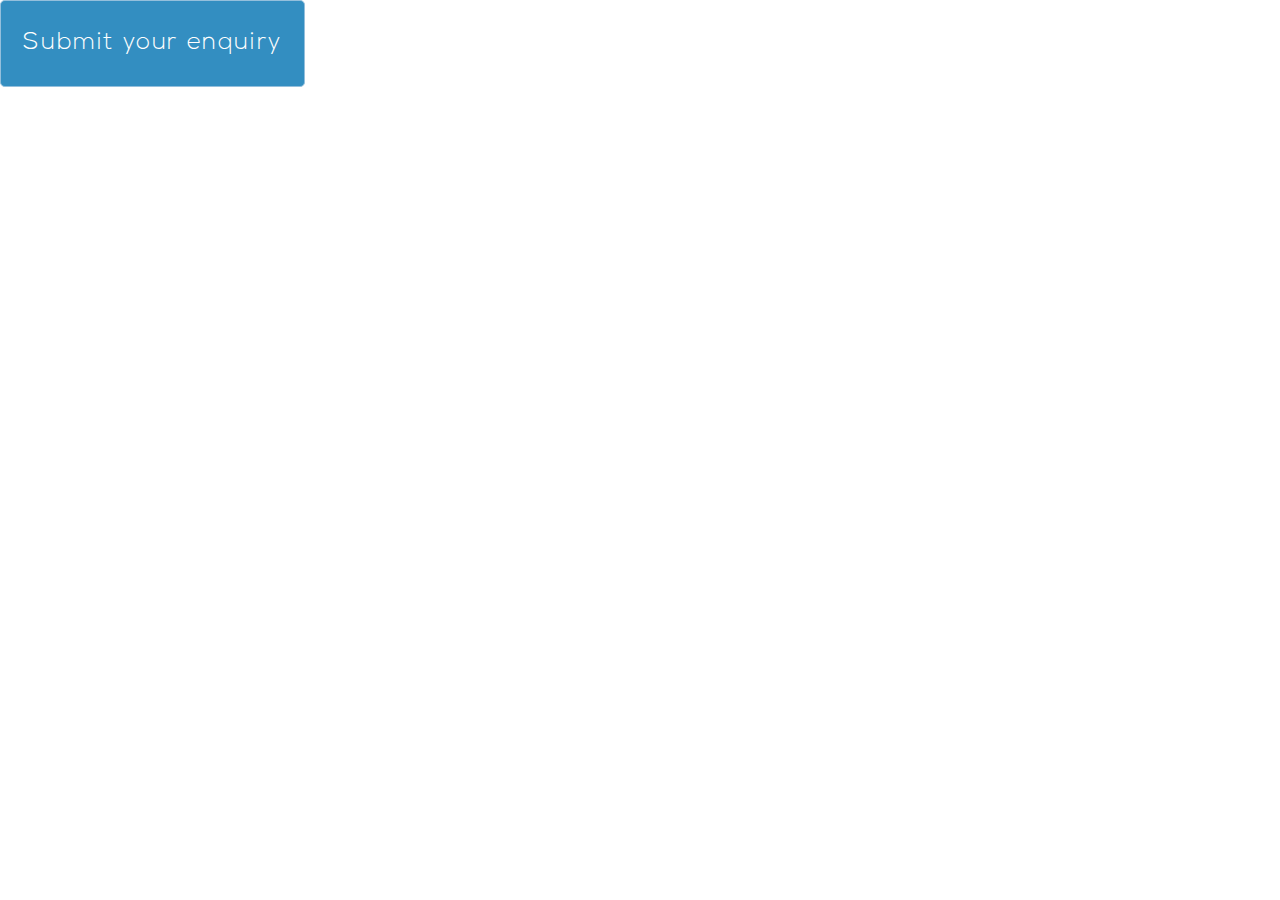
==== src/index.html @ 20ba60d9 "theme done" ====
<!DOCTYPE html>
<html>

<head>
  <title>
    tvastra
  </title>
  <link rel="stylesheet" type="text/css" href="reset.css">
  <link rel="stylesheet" type="text/css" href="theme.css">
  <link rel="stylesheet" type="text/css" href="button.css">
  <link rel="stylesheet" type="text/css" href="css/all.css">
  <link href="stylesheet.css" type="text/css" rel="stylesheet">
  <meta name="viewport" content="width=device-width, initial-scale=1">
</head>
<body>
  <button type="button" class="secondarybutton">Submit your enquiry</button>
</body>

</html>
---- src/theme.css ----
@font-face {
 font-family: "Nexa-Light";
    src:url(Nexa-Light.otf);
}
@font-face {
    font-family: "Nexa-Bold";
    src:url(Nexa-Bold.otf)
}
*{
   box-sizing:border-box;
}
:root {
    --light-blue:rgb(147,190,222);/*need help+find affordable healthcare backgroun color*/
    --dark-blue:rgb(34,40,68);/*background doctors + footer*/
    --mid-blue:rgb(122,176,212);/*need help button*/
    --mida-blue:rgb(1,115,178);
    --light-grey:#cccccc;/*footer need help nav*/
    --dark-grey:#636668;/*footer last*/
    --lightest-grey:rgb(243,243,243);/*exclusive services border*/
    --white:#FFFFFF;
    --light-black:#525659;
    --off-white:rgb(244,244,248);
    --grey:rgb(161,159,159);
}
section {
    padding:1.5rem 1rem 1.5rem 1rem;
}
h1,h2,h3,h4,h5,h6 {
    font-family: "Nexa-Bold";
    text-align: center;
    color:var(--dark-blue);
    margin-bottom: 1rem;
}
h1 {
    font-size:1.8rem;
    line-height: 1.9rem;
}
p {
    font-family:"Nexa-Light";
    text-align: center;
    color:var(--dark-blue);
    font-size: 1.1rem;
    line-height: 1.4rem;
    opacity: 0.8;
    margin-bottom: 1.3rem;
}
h2 {
    font-size: 1.6rem;
    line-height: 1.8rem;
}
h3 {
    font-size:1.6em;
    line-height:1.7rem;
}
h4 {
    font-size:1.5rem;
    line-height:1.7rem;
}
h5 {
    font-size:1.4rem;
    line-height: 1.2rem;
}
h6 {
    font-size:1.38rem;
    line-height: 1.3rem;
}
img {
    width:100%;
    height:100%;
    object-fit: cover;
}
nav {
 width:100%;
 display:flex;
 font-family: "Nexa-Light";
}
ul{
    
    margin-bottom: 1.5rem;
}
ul li{
font-size:1rem;
font-family: "Nexa-Bold"; 
letter-spacing: 0rem;
text-align: center;
}
input[type="text"]{
    
   width:100%;
   font-family: "Nexa-light";
   color:var(--light-grey);
   display:flex;
   font-size:0.9rem;
   padding:0.6rem 0rem 0.5rem 1.2rem;
   border:0.4px solid white;
}


select {
    border:0.04rem solid var(--light-grey);
    font-family:"Nexa-Light";
    width:100%;
    padding:0.6rem 0 0.6rem 0.7rem;
    color:var(--dark-grey);
    font-size: 1rem;
    opacity:0.8;
    margin-bottom: 0.7rem;
    display:flex;
}
option {
    font-size:1rem;
    color:var(--dark-grey);
    opacity:0.8;
    font-family: "Nexa-Light";
}
input[type="radio"] {
    margin-right:0.5rem;
    border:0.06rem solid var(--dark-grey);
    height:1.7rem;
}
label {
    font-family: "Nexa-Light";
    font-size:0.9rem;
    line-height:2rem;
}
textarea {
    margin-bottom: 0.7rem;
   width:100%;
   font-family: "Nexa-light";
   color:var(--light-grey);
   display:flex;
   font-size:1rem;
   padding:0.7rem 0rem 0.7rem 1.2rem;
}

/*tablet view*/
@media only screen and (min-width:721px) and (max-width:1024px) {
    section {
        padding:2.5rem 2rem 2.5rem 2rem;  
    }
    h1,h2,h3,h4,h5,h6 {
        margin-bottom: 1.2rem;
    }
    h1 {
        font-size:1.9rem;
        line-height: 1.8rem;
        
    }
    p {
        font-size: 1.4rem;
        line-height: 1.55rem;
        letter-spacing: 0.1rem;
    }
    h2 {
        font-size: 1.8rem;
        line-height: 1.81rem;
    }
    h3 {
        font-size:1.7rem;
        line-height:1.8rem;
    }
    h4 {
        font-size:1.6rem;
        line-height:1.72rem;
    }
    h5 {
        font-size:1.5rem;
        line-height: 1.73rem;
    }
    h6 {
        font-size:1.45rem;
        line-height: 1.62rem;
    }
    
    ul li{
    font-size:1.3rem;
    align-items: center;
    }
    input[type="text"]{
        
       margin-bottom: 0.8rem;
       font-size:1.2rem;
       padding:0.9rem 0rem 0.2rem 1rem }
    
    select {
        padding:0.5rem 0 0.7rem 0.8rem;
        font-size: 1.02rem;
    }
    option {
        font-size:1.02rem;
    }
    input[type="radio"] {
        margin-right:0.7rem;
    }
    label {
        font-size:1.1rem;
        line-height:2.2rem;
    }
    textarea {
   margin-bottom: 0.8rem;
   font-size:1.02rem;
   padding:0.7rem 0rem 0.7rem 1.2rem;
    }
}   
/*dekstop view*/
@media only screen and (min-width:1025px) {
    section {
        padding:5rem 3rem 5rem  3rem;
    }
    h1,h2,h3,h4,h5,h6 {
        margin-bottom: 1.2rem;
    }
    h1 {
        font-size:2.1rem;
        line-height: 2.1rem;
    }
    p {
        font-size: 1.5rem;
        line-height: 1.6rem;
    }
    h2 {
        line-height: 1.85rem;
    }
    h3 {
        line-height:1.85rem;
    }
    h4{
        line-height:1.75rem;
    }
    h5 {
        line-height: 1.7rem;
    }
    h6 {
        line-height: 1.6rem;
    }
    ul {
        margin-bottom: 1.7rem;
    }
    ul li{
    font-size:1.33rem;
    }
    input[type="text"]{
       margin-top: 1rem;
       font-size:1rem;
       padding:0.8rem 0rem 0.8rem 1.3rem;
    }
    select {
        padding:0.7rem 0 0.7rem 1rem;
        font-size: 1.03rem;
    }
    option {
        font-size:1.03rem;
    }
    input[type="radio"] {
        margin-right:0.9rem;
    }
    label {
        font-size:1.2rem;
        line-height:2.3rem;
    }
    textarea {
   margin-bottom: 0.9rem;
   font-size:1.03rem;
   padding:0.9rem 0rem 0.9rem 1.4rem;
    }
}
---- src/button.css ----
.primarybutton,.secondarybutton,.tertiarybutton {
    font-family: "Nexa-Light";
    border-radius: 0.3rem;
    font-size:0.8rem ;
}
.secondarybutton,.tertiarybutton {
    opacity: 0.8;
}
.primarybutton {
    padding:0.5rem 1.8rem 0.5rem 1.8rem;
    color:white;
    background: var(--dark-blue);
    border:0.01rem solid var(--dark-blue);
}
.secondarybutton {
    background: var(--mida-blue);
    font-size: 0.8rem;
    padding:1rem 1.2rem 1rem 1.2rem;
    border:0.01rem solid var(--mid-blue);
    color:white;
}

.tertiarybutton {
    border:0.01rem solid var(--dark-blue);
    background-color:white;
    padding:0.7rem 1.1rem 0.7rem 1.1rem;
    color:var(--dark-blue);
    font-family: "Nexa-Bold";
    }
    
@media only screen and (min-width:721px) and (max-width:1024px) {
.primarybutton {
    padding:0.8rem 2.4rem 0.8rem 2.4rem;
    font-size:1rem;
    letter-spacing: 0rem;
    
    }
.secondarybutton {
    
    font-size: 1.44rem;
    padding: 1.9rem 1.3rem 1.9rem 1.3rem;   

}
.tertiarybutton {
   
    padding:0.8rem 1.2rem 0.8rem 1.2rem;
    }
    
}
@media only screen and (min-width:1025px) {
    .primarybutton {
        padding: 3rem 1rem 3rem 1rem;
        font-size: 0.9rem;
        
    }
    .secondarybutton {
        
        font-size: 1.5rem;
        padding: 1.9rem 1.4rem 1.9rem 1.4rem;   
        letter-spacing: 0.1rem;
    }
    .tertiarybutton {
        padding:0.8rem 1.2rem 0.8rem 1.2rem;
        }
    
}
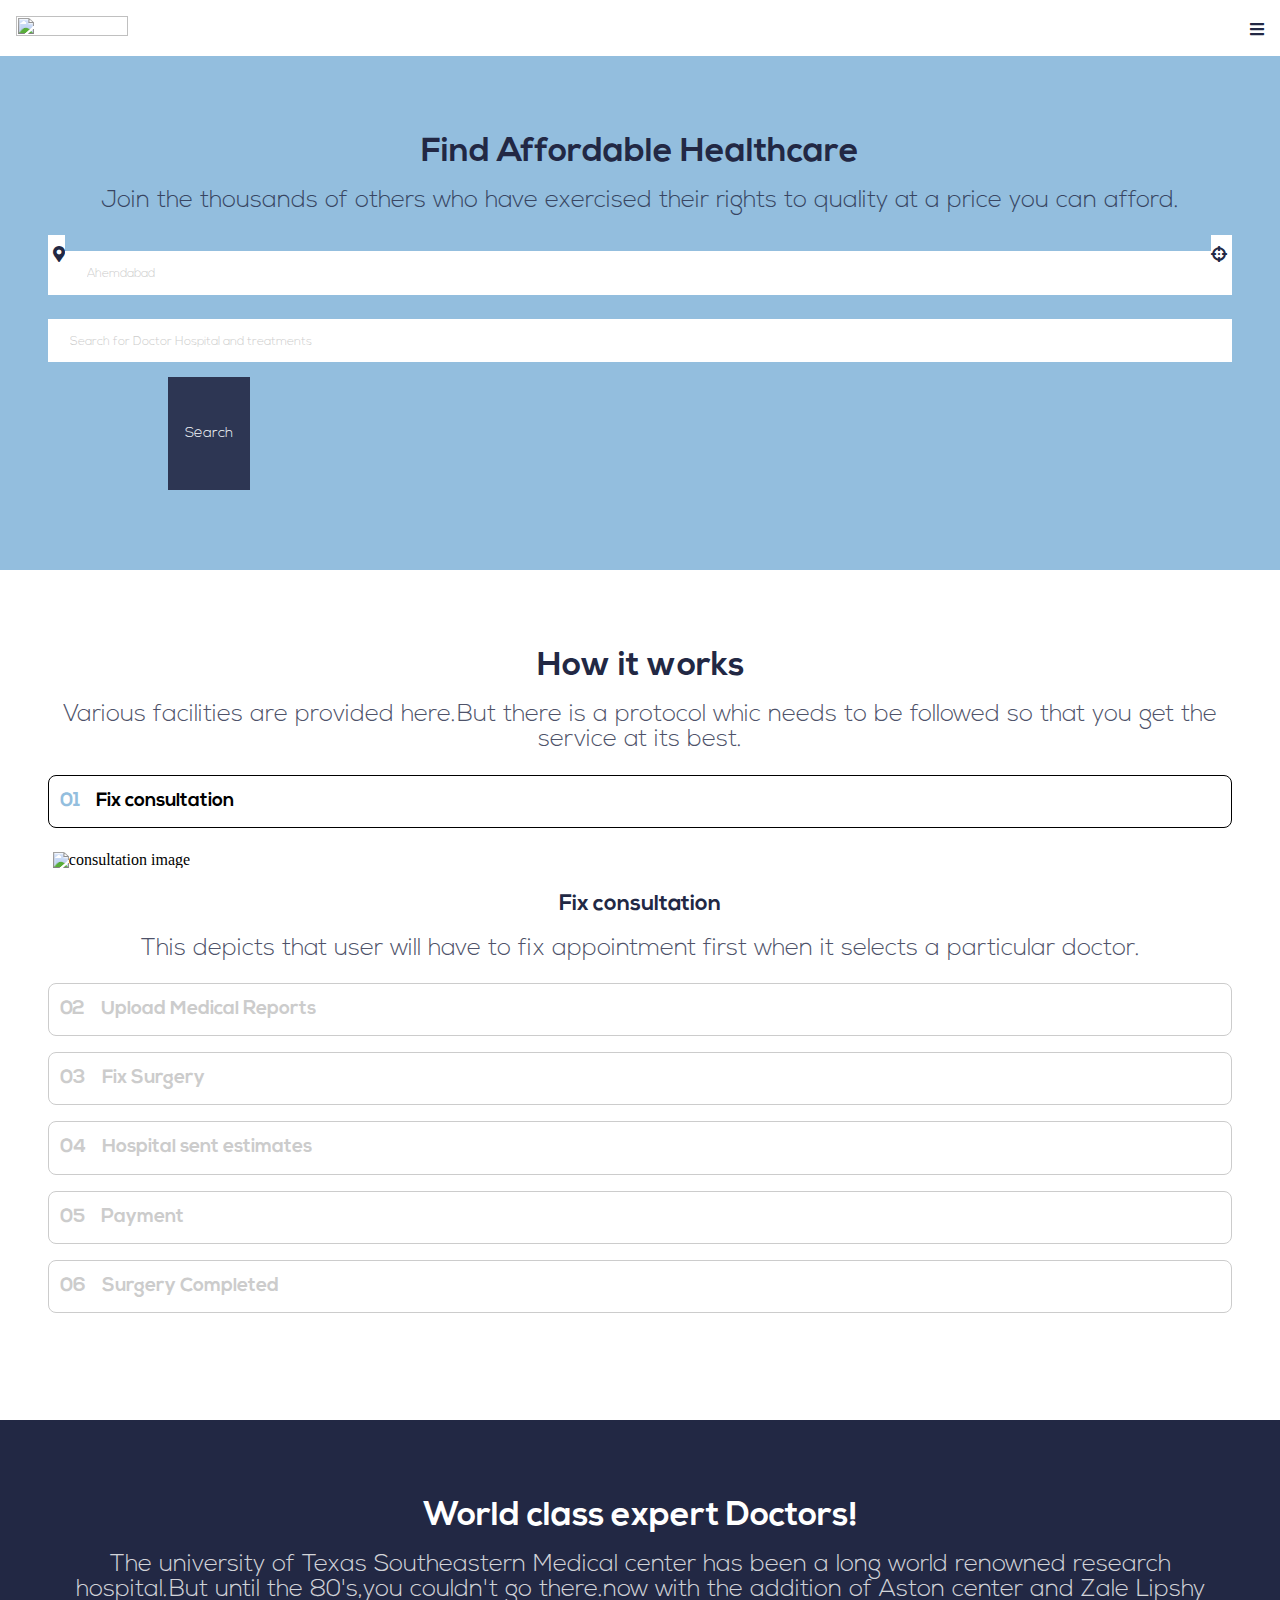
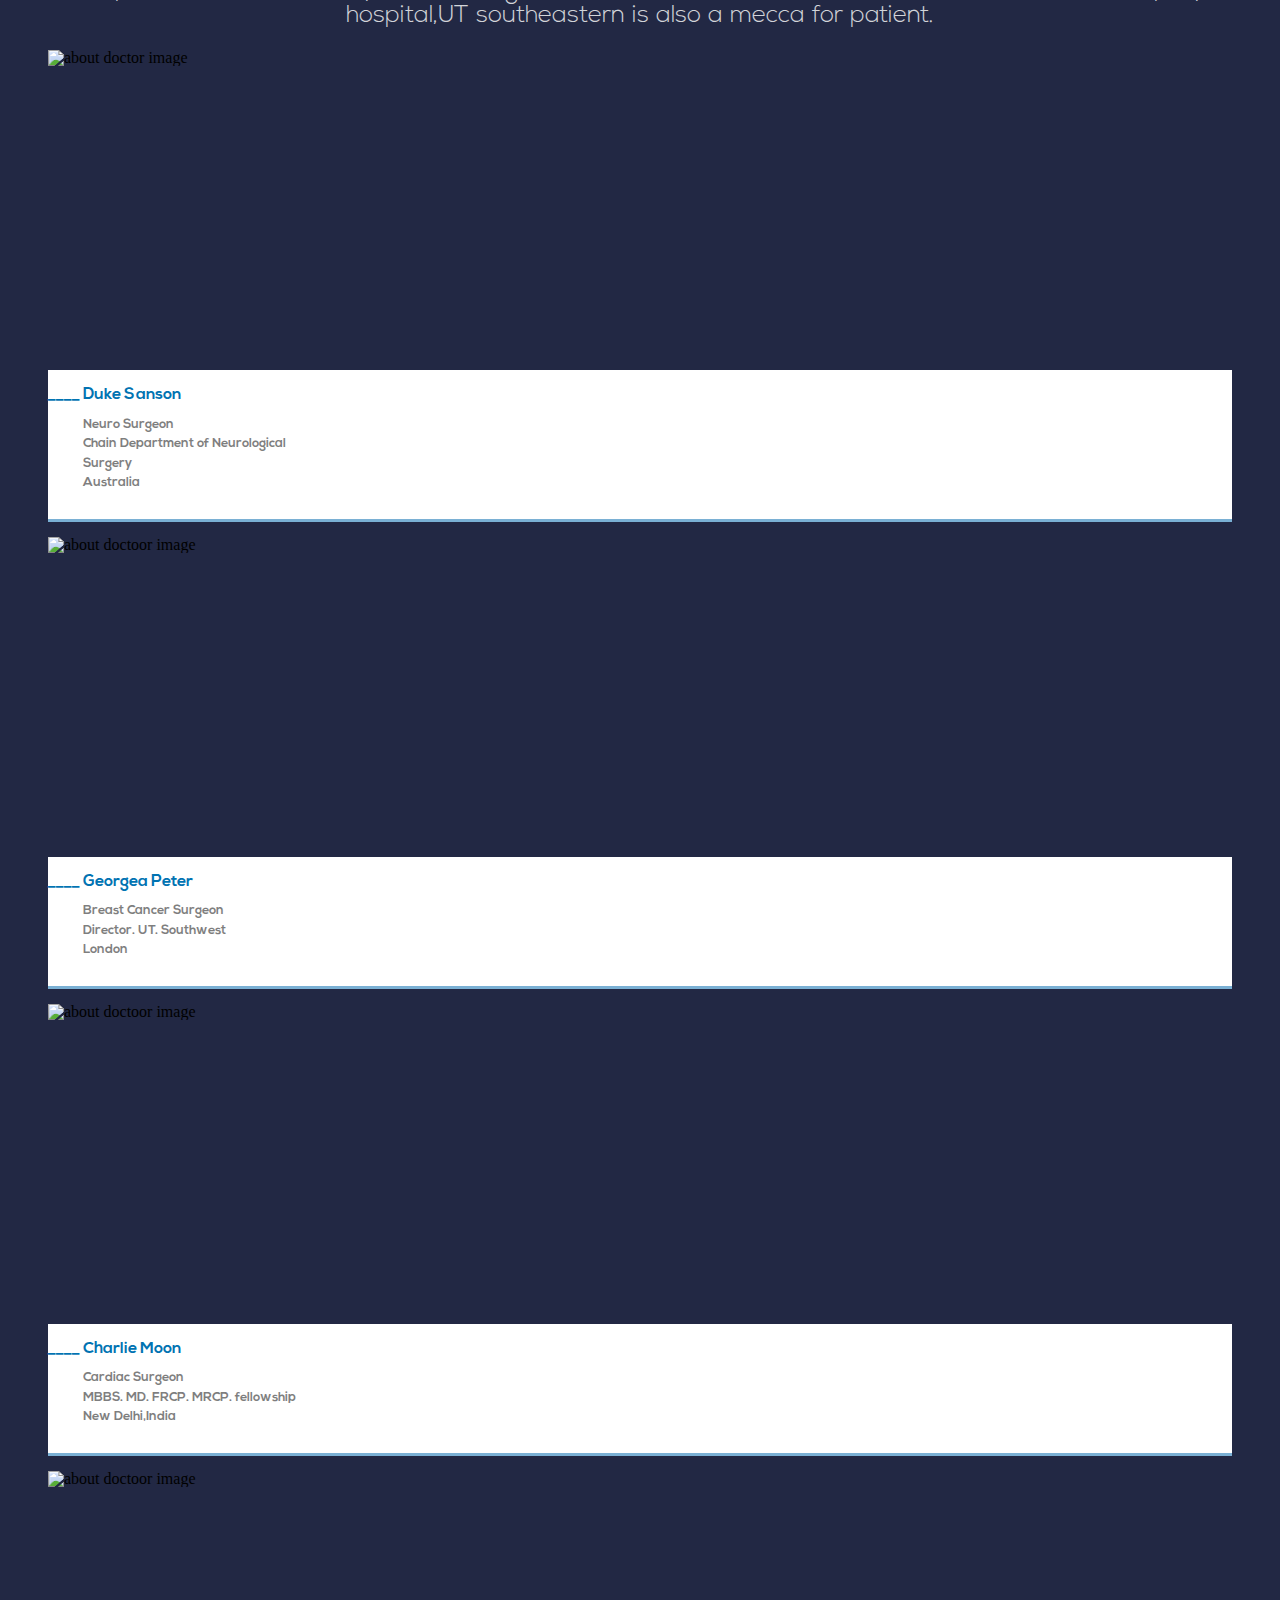
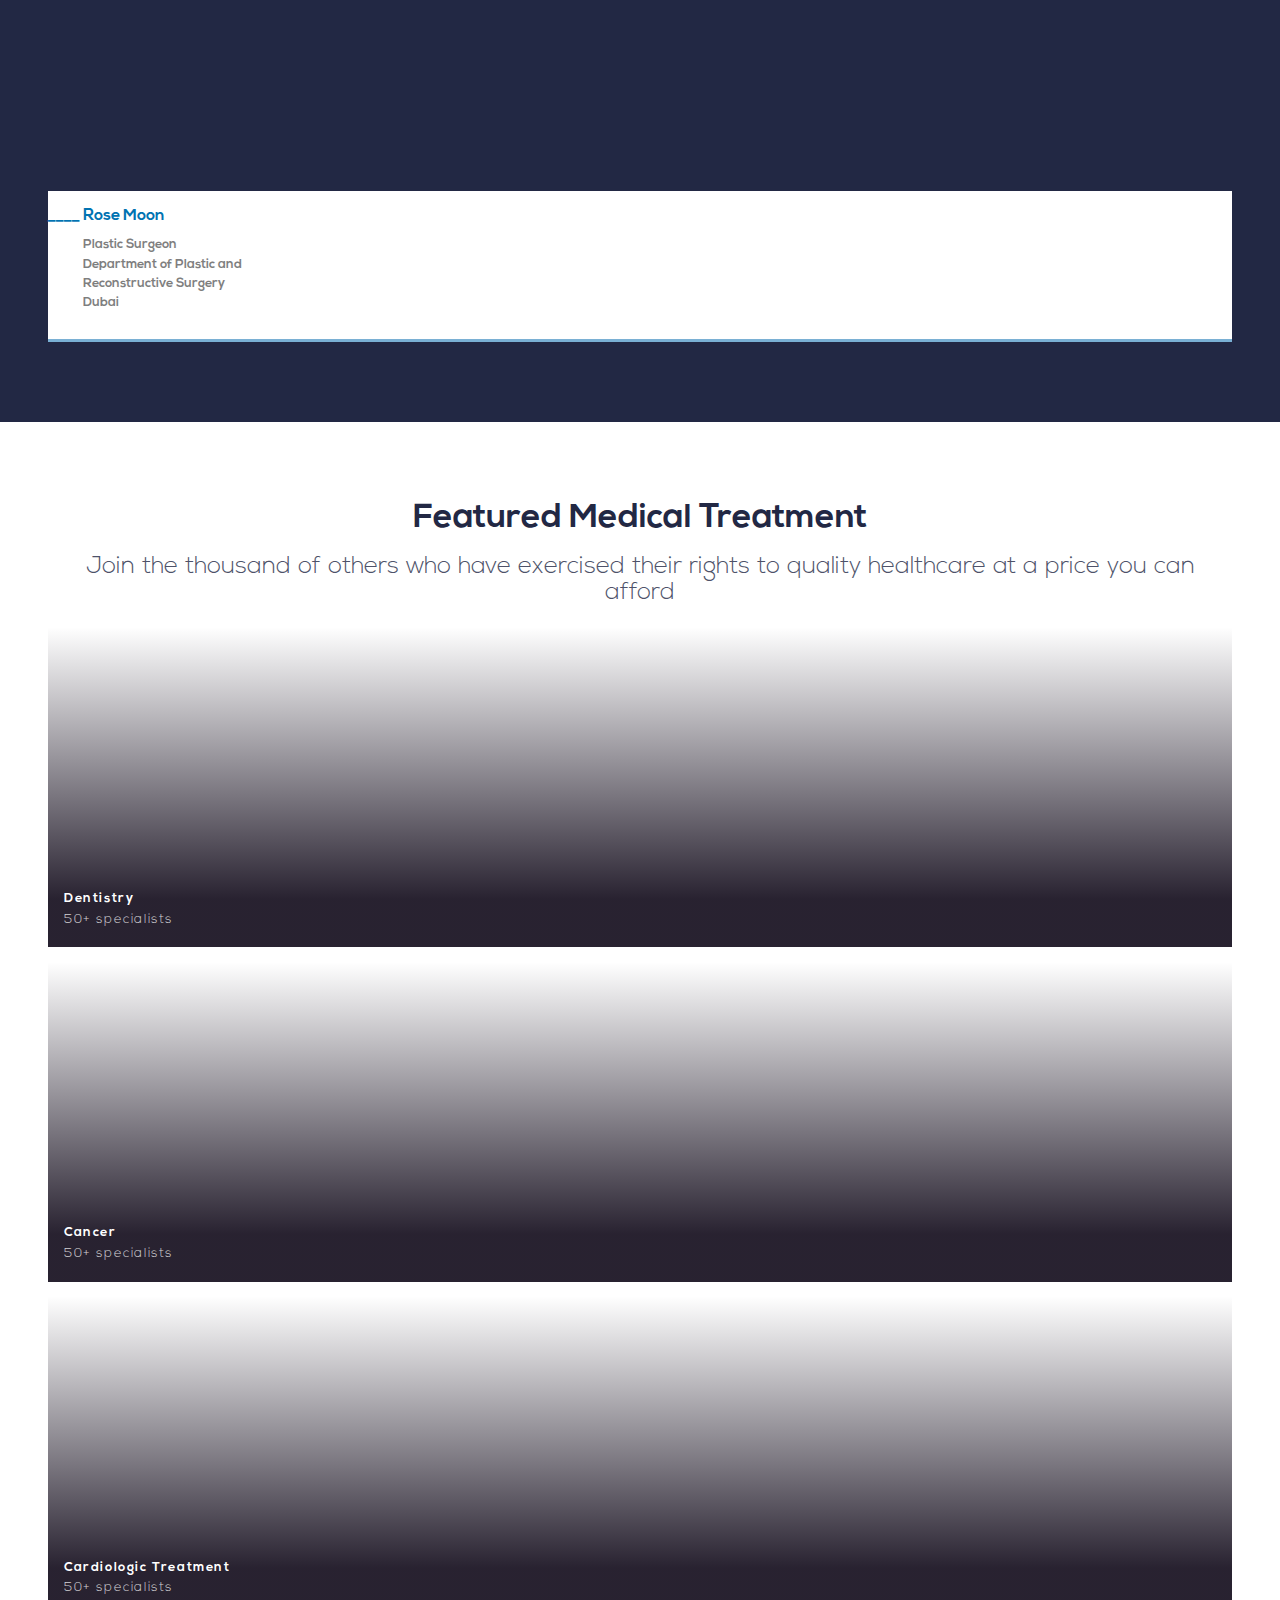
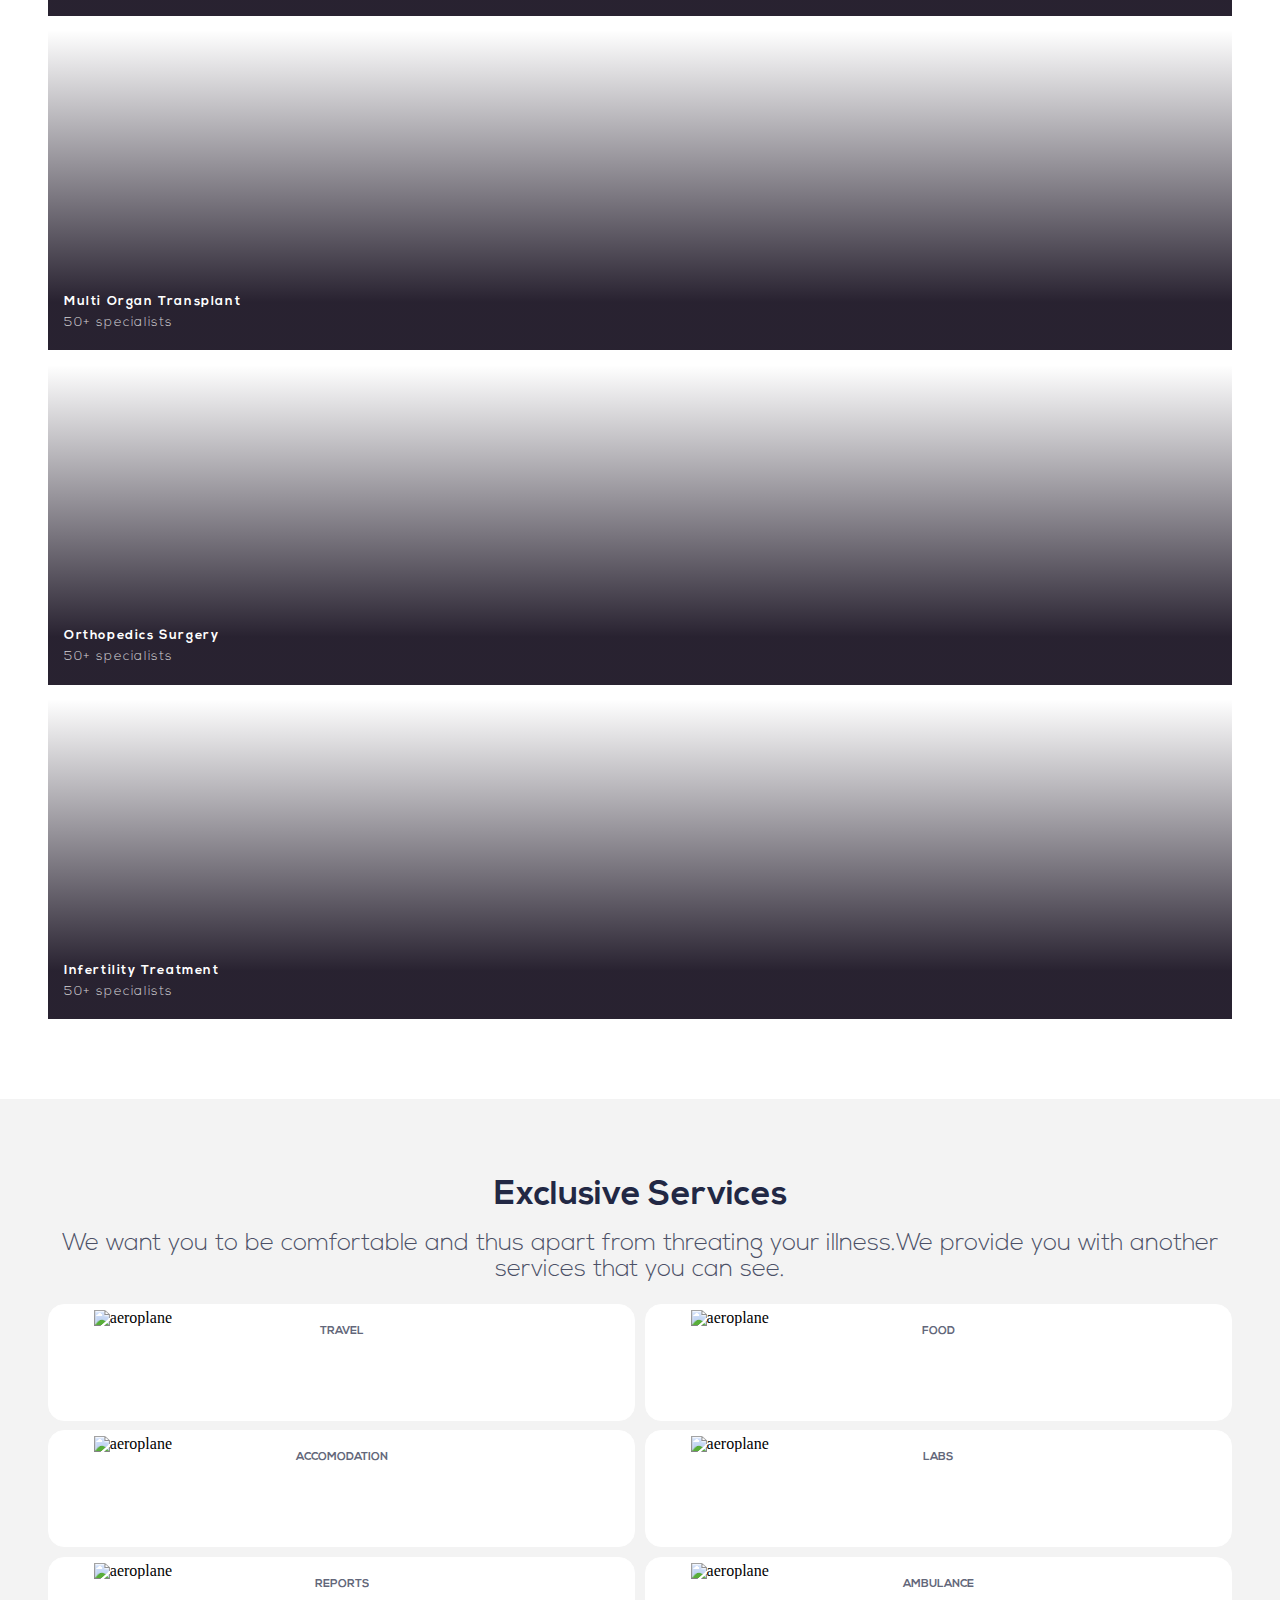
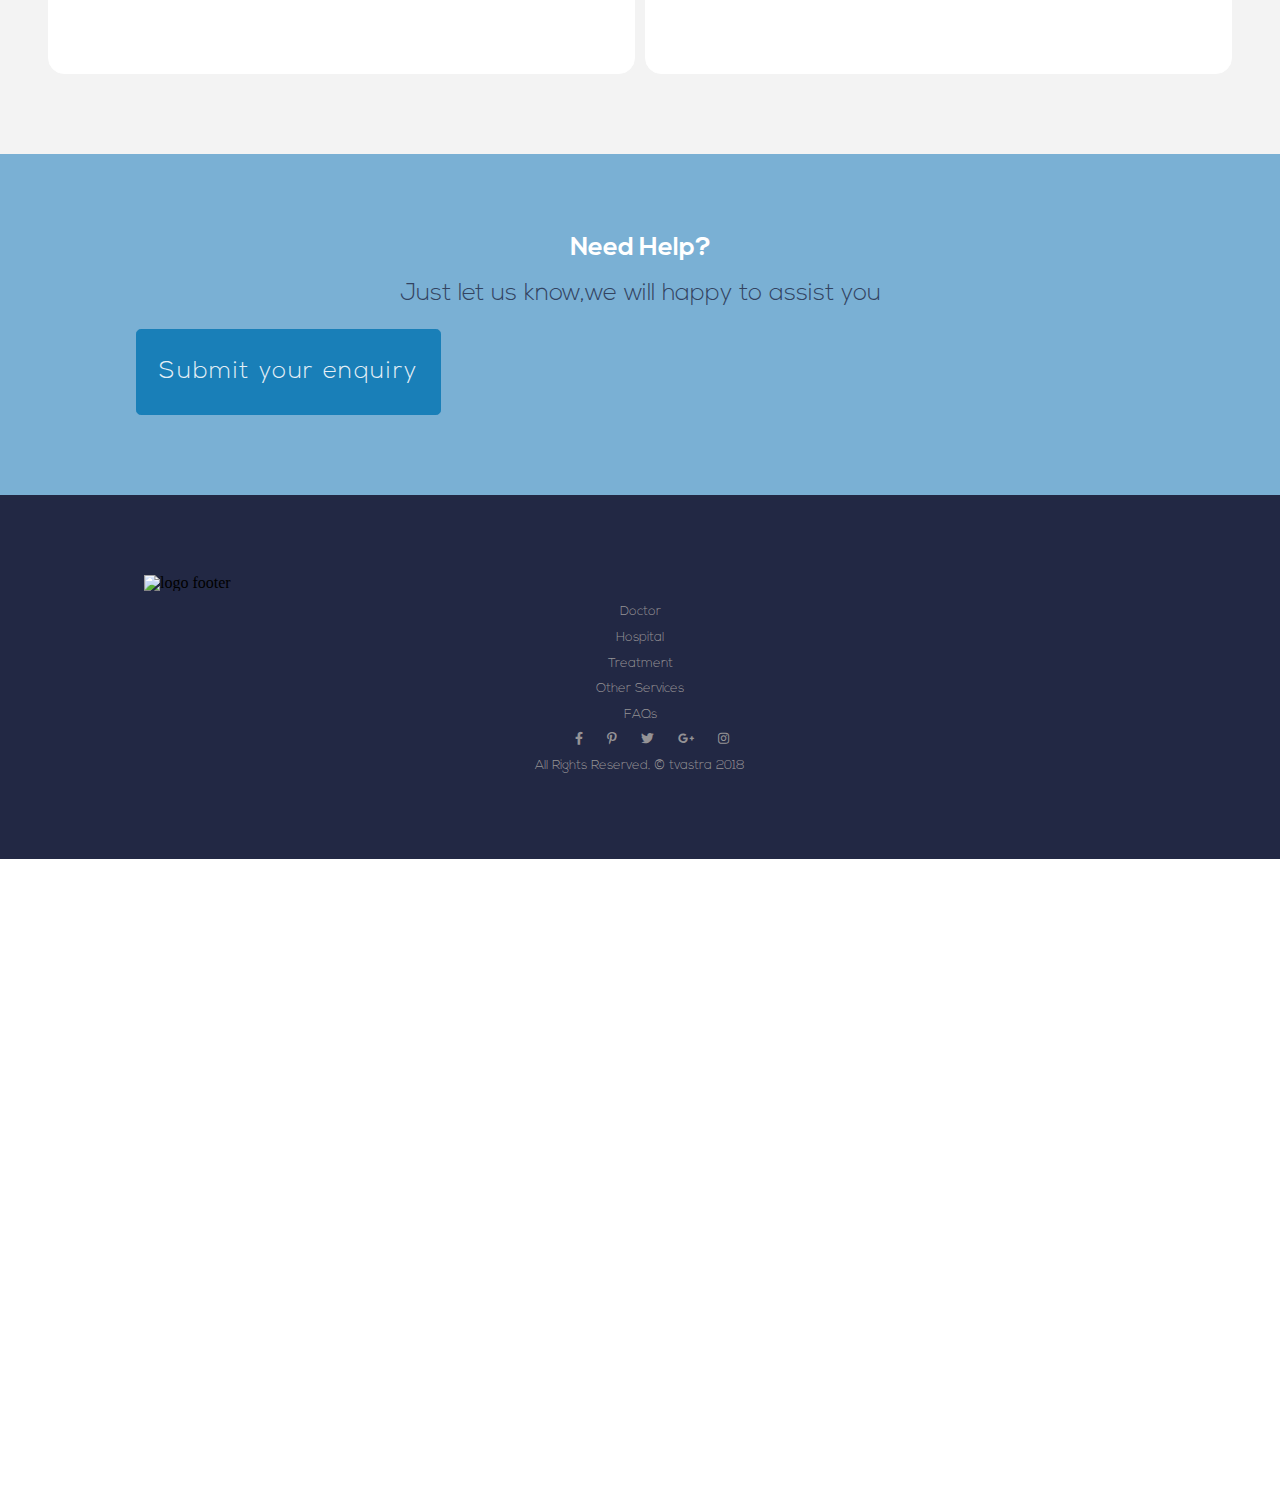
==== commit a7800b64: "completed index.html mobile view" ====
--- a/src/index.html
+++ b/src/index.html
@@ -12,8 +12,208 @@
   <link href="stylesheet.css" type="text/css" rel="stylesheet">
   <meta name="viewport" content="width=device-width, initial-scale=1">
 </head>
+
 <body>
-  <button type="button" class="secondarybutton">Submit your enquiry</button>
+  <nav>
+    <img src="https://s3.ap-south-1.amazonaws.com/appdev.konfinity.com/css/tasks/Logo.jpg" class="navlogo">
+    <i class="fas fa-bars"></i>
+  </nav>
+  <section class="affordable">
+    <h1>Find Affordable Healthcare</h1>
+    <p>Join the thousands of others who have exercised their rights to quality at a price you can afford.</p>
+    <div class="place">
+      <div class="locationicon">
+        <i class="fas fa-map-marker-alt"></i>
+      </div>
+      <div class="placetext">
+        <input type="text" placeholder="Ahemdabad">
+      </div>
+      <div class="crossicon">
+        <i class="fas fa-crosshairs"></i>
+      </div>
+    </div>
+    <input type="text" placeholder="Search for Doctor Hospital and treatments">
+    <button type="button" class="primarybutton affordablebutton">Search</button>
+  </section>
+  <section>
+    <h1>How it works</h1>
+    <p>Various facilities are provided here.But there is a protocol whic needs to be followed so that you get the
+      service at its best.</p>
+    <ul class="fixconsultationtab">
+      <li class="activetabfix"><span>01</span>Fix consultation</li>
+      <figure class="fixconsultationimage">
+        <img src="https://s3.ap-south-1.amazonaws.com/appdev.konfinity.com/css/tasks/img1.png" alt="consultation image">
+      </figure>
+      <h6>Fix consultation</h6>
+      <p>This depicts that user will have to fix appointment first when it selects a particular doctor.</p>
+      <li><span>02</span>Upload Medical Reports</li>
+      <li><span>03</span>Fix Surgery</li>
+      <li><span>04</span>Hospital sent estimates</li>
+      <li><span>05</span>Payment</li>
+      <li><span>06</span>Surgery Completed</li>
+    </ul>
+  </section>
+  <section class="worldclass">
+    <h1>World class expert Doctors!</h1>
+    <p>The university of Texas Southeastern Medical center has been a long world renowned research hospital.But until
+      the 80's,you couldn't go there.now with the addition of Aston center and Zale Lipshy hospital,UT southeastern is
+      also a mecca for patient.</p>
+
+    <div class="doctorparentdiv">
+      <figure class="doctorsimagesize">
+        <img src="https://s3.ap-south-1.amazonaws.com/appdev.konfinity.com/css/tasks/image--002.jpg"
+          alt="about doctor image" style="width:100%;">
+      </figure>
+      <div class="textbox">
+        <ul>
+          <li class="nameofdoctor">____ Duke Sanson</li>
+          <li>Neuro Surgeon</li>
+          <li>Chain Department of Neurological</li>
+          <li>Surgery</li>
+          <li>Australia</li>
+        </ul>
+      </div>
+    </div>
+
+    <div class="doctorparentdiv">
+      <figure class="doctorsimagesize">
+        <img src="https://s3.ap-south-1.amazonaws.com/appdev.konfinity.com/css/tasks/image--004.jpg"
+          alt="about doctoor image" style="width:100%;">
+      </figure>
+      <div class="textbox">
+        <ul>
+          <li class="nameofdoctor">____ Georgea Peter</li>
+          <li>Breast Cancer Surgeon</li>
+          <li>Director. UT. Southwest</li>
+          <li>London</li>
+        </ul>
+      </div>
+    </div>
+
+
+    <div class="doctorparentdiv">
+      <figure class="doctorsimagesize">
+        <img src="https://s3.ap-south-1.amazonaws.com/appdev.konfinity.com/css/tasks/image--005.jpg"
+          alt="about doctoor image" style="width:100%;">
+      </figure>
+      <div class="textbox">
+        <ul>
+          <li class="nameofdoctor">____ Charlie Moon</li>
+          <li>Cardiac Surgeon</li>
+          <li>MBBS. MD. FRCP. MRCP. fellowship</li>
+          <li>New Delhi,India</li>
+        </ul>
+      </div>
+    </div>
+
+
+    <div>
+      <figure class="doctorsimagesize">
+        <img src="https://s3.ap-south-1.amazonaws.com/appdev.konfinity.com/css/tasks/image--003.jpg"
+          alt="about doctoor image" style="width:100%;">
+      </figure>
+      <div class="textbox">
+        <ul>
+          <li class="nameofdoctor">____ Rose Moon</li>
+          <li>Plastic Surgeon</li>
+          <li>Department of Plastic and </li>
+          <li> Reconstructive Surgery</li>
+          <li>Dubai</li>
+        </ul>
+      </div>
+    </div>
+  </section>
+  <section>
+    <h1>Featured Medical Treatment</h1>
+    <p>Join the thousand of others who have exercised their rights to quality healthcare at a price you can afford</p>
+
+
+    <div class="featuredimagesa">
+      <div class="featuredtext">
+        <div class="diseasename">Dentistry</div>
+        <div class="numberofspecialists">50+ specialists</div>
+      </div>
+    </div>
+    <div class="featuredimagesb">
+      <div class="featuredtext">
+        <div class="diseasename">Cancer</div>
+        <div class="numberofspecialists">50+ specialists</div>
+      </div>
+    </div>
+    <div class="featuredimagesc">
+      <div class="featuredtext">
+        <div class="diseasename">Cardiologic Treatment</div>
+        <div class="numberofspecialists">50+ specialists</div>
+      </div>
+    </div>
+    <div class="featuredimagesd">
+      <div class="featuredtext">
+        <div class="diseasename">Multi Organ Transplant</div>
+        <div class="numberofspecialists">50+ specialists</div>
+      </div>
+    </div>
+    <div class="featuredimagese">
+      <div class="featuredtext">
+        <div class="diseasename">Orthopedics Surgery</div>
+        <div class="numberofspecialists">50+ specialists</div>
+      </div>
+    </div>
+    <div class="featuredimagesf">
+      <div class="featuredtext">
+        <div class="diseasename">Infertility Treatment</div>
+        <div class="numberofspecialists">50+ specialists</div>
+      </div>
+    </div>
+  </section>
+  <section class="exclusive">
+    <h1>Exclusive Services</h1>
+    <p>We want you to be comfortable and thus apart from threating your illness.We provide you with another services
+      that you can see.</p>
+    <div class="exclusivegrid">
+      <div><img src="https://s3.ap-south-1.amazonaws.com/appdev.konfinity.com/css/tasks/Icons-01.png" alt="aeroplane"
+          id="icons"><figcaption>TRAVEL</figcaption></div>
+      <div> <img src="https://s3.ap-south-1.amazonaws.com/appdev.konfinity.com/css/tasks/Icons-02.png" alt="aeroplane"
+          id="icons"><figcaption>FOOD</figcaption>
+      </div>
+      <div><img src="https://s3.ap-south-1.amazonaws.com/appdev.konfinity.com/css/tasks/Icons-03.png" alt="aeroplane"
+          id="icons"><figcaption>ACCOMODATION</figcaption>
+      </div>
+      <div><img src="https://s3.ap-south-1.amazonaws.com/appdev.konfinity.com/css/tasks/Icons-07.png" alt="aeroplane"
+          id="icons"><figcaption>LABS</figcaption>
+      </div>
+      <div><img src="https://s3.ap-south-1.amazonaws.com/appdev.konfinity.com/css/tasks/Icons-10.png" alt="aeroplane"
+          id="icons"><figcaption>REPORTS</figcaption>
+      </div>
+      <div><img src="https://s3.ap-south-1.amazonaws.com/appdev.konfinity.com/css/tasks/Icons-06.png" alt="aeroplane"
+          id="icons"><figcaption>AMBULANCE</figcaption>
+      </div>
+    </div>
+  </section>
+  <section class="needhelp">
+    <h2>Need Help?</h2>
+    <p>Just let us know,we will happy to assist you </p>
+    <button type="button" class="secondarybutton ">Submit your enquiry</button>
+  </section>
+  <section class="footerindex">
+  <footer>
+    <figure>
+    <img src="https://s3.ap-south-1.amazonaws.com/appdev.konfinity.com/css/tasks/footer.png" alt="logo footer">
+    </figure>
+    <ul>
+      <li>Doctor</li>
+      <li>Hospital</li>
+      <li>Treatment</li>
+      <li>Other Services</li>
+      <li>FAQs</li>
+      <li class="footericon"><i class="fab fa-facebook-f"></i><i class="fab fa-pinterest-p"></i><i
+        class="fab fa-twitter"></i><i class="fab fa-google-plus-g"></i><i class="fab fa-instagram"></i></li>
+      <li>All Rights Reserved. &#169 tvastra 2018</li>
+    </ul>
+  </footer>
+  </section>
+  <section class="concl">
+
+  </section>
 </body>
 
 </html>--- a/src/theme.css
+++ b/src/theme.css
@@ -30,6 +30,7 @@
     text-align: center;
     color:var(--dark-blue);
     margin-bottom: 1rem;
+    letter-spacing: 0rem;
 }
 h1 {
     font-size:1.8rem;
@@ -73,6 +74,7 @@
  width:100%;
  display:flex;
  font-family: "Nexa-Light";
+ justify-content: space-between;
 }
 ul{
     
@@ -84,18 +86,20 @@
 letter-spacing: 0rem;
 text-align: center;
 }
+input[type="text"],::placeholder {
+    font-size: 0.75rem;
+    font-family: "Nexa-Light";
+    color:var(--light-grey);
+}
 input[type="text"]{
     
    width:100%;
-   font-family: "Nexa-light";
-   color:var(--light-grey);
-   display:flex;
-   font-size:0.9rem;
-   padding:0.6rem 0rem 0.5rem 1.2rem;
-   border:0.4px solid white;
-}
-
-
+   padding:0.7rem 0.4rem 0.7rem 0.4rem;
+   border:0.4px solid var(--white); 
+}
+textarea:focus, input:focus{
+    outline: none;
+}
 select {
     border:0.04rem solid var(--light-grey);
     font-family:"Nexa-Light";
@@ -169,17 +173,19 @@
     }
     h6 {
         font-size:1.45rem;
-        line-height: 1.62rem;
+        line-height: s1.62rem;
     }
     
     ul li{
     font-size:1.3rem;
     align-items: center;
     }
+    input[type="text"],::placeholder {
+        font-size: 1.2rem;
+    }
     input[type="text"]{
         
        margin-bottom: 0.8rem;
-       font-size:1.2rem;
        padding:0.9rem 0rem 0.2rem 1rem }
     
     select {
--- a/src/button.css
+++ b/src/button.css
@@ -15,9 +15,9 @@
 .secondarybutton {
     background: var(--mida-blue);
     font-size: 0.8rem;
-    padding:1rem 1.2rem 1rem 1.2rem;
-    border:0.01rem solid var(--mid-blue);
-    color:white;
+    padding:0.9rem 1.1rem 0.9rem 1.1rem;
+    border:0.01rem solid var(--mida-blue);
+    color:var(--white);
 }
 
 .tertiarybutton {
--- a/src/stylesheet.css
+++ b/src/stylesheet.css
@@ -0,0 +1,259 @@
+nav {
+    padding:1rem;
+}
+.fa-bars {
+    padding-top:0.3rem;
+    color: var(--dark-blue);
+}
+.navlogo {
+    width:30%;
+}
+.affordable {
+    background:var(--light-blue);
+}
+.place {
+    display: flex;
+    width:100%;
+    margin-bottom: 0.5rem;
+}
+.crossicon,.locationicon {
+    background-color: var(--white);
+    padding-top:0.7rem;
+    color:var(--dark-blue);
+}
+.locationicon {
+    padding-left:0.3rem;
+}
+.placetext  {
+    padding-left:0rem ;
+    width:98%;
+}
+.crossicon {
+    padding-right: 0.3rem;   
+}
+.affordablebutton {
+    opacity: 0.9;
+    margin-top: 0.9rem;
+    border-radius: 0rem;
+    margin-left: 7.5rem;    
+}
+.fixconsultationtab li{
+  border:1px solid var(--light-grey);
+  text-align: left;
+  border-radius:0.5rem;
+  padding:1rem 0rem 1rem 0.7rem;
+  font-size:1.2rem;
+  color:var(--light-grey);
+  margin-bottom:1rem;
+}
+.activetabfix span{
+   color:var(--light-blue);
+}
+
+.activetabfix {
+ color: black !important;
+ border: 1px solid black !important;
+}
+.fixconsultationtab span {
+    padding-right: 1rem;
+}
+.fixconsultationimage {
+    width: 100%;
+    padding-left:0.3rem ;
+    
+    margin-bottom:1.5rem ;
+    margin-top: 1.5rem;
+}
+.concl {
+    height:40rem;
+    background-color: white;
+ }
+.worldclass {
+    background-color: var(--dark-blue);
+}
+.worldclass h1{
+    color:var(--white);
+}
+.worldclass p {
+    color:var(--white);
+}
+.doctorsimagesize {
+    height:20rem;
+}
+.textbox li{
+    text-align: left;
+    padding-left:2.2rem;
+    font-size: 0.8rem;
+    line-height: 1.2rem;
+    opacity:0.5;
+}
+.textbox .nameofdoctor {
+    padding-left: 0rem;
+    color:var(--mida-blue);
+    margin-bottom: 0.6rem;
+    font-size: inherit;
+    opacity: 1;
+}
+.textbox {
+    background-color: var(--white);
+    padding-top: 1rem;
+    padding-bottom: 0.001rem;
+    border-bottom: 3.5px solid var(--mid-blue);
+}
+.doctorparentdiv {
+    margin-bottom: 0.9rem;
+}
+.featuredimagesa{
+      
+  
+    background:
+      linear-gradient(
+        rgba(0,0,0,0) 0%,
+         rgba(17, 10, 26, 0.9) 85%
+         ),
+      url("https://s3.ap-south-1.amazonaws.com/appdev.konfinity.com/css/tasks/image--009.jpg");
+    
+  }
+  
+
+  
+.featuredimagesb{
+      
+    background:
+      linear-gradient(
+        rgba(0,0,0,0) 0%,
+         rgba(17, 10, 26, 0.9) 85%
+         ),
+      url(" https://s3.ap-south-1.amazonaws.com/appdev.konfinity.com/css/tasks/image--010.jpg");
+  }
+  .featuredimagesc{
+      
+    background:
+      linear-gradient(
+        rgba(0,0,0,0) 0%,
+         rgba(17, 10, 26, 0.9) 85%
+         ),
+      url(" https://s3.ap-south-1.amazonaws.com/appdev.konfinity.com/css/tasks/image--011.jpg");
+     
+  }
+  .featuredimagesd{
+      
+    background:
+      linear-gradient(
+        rgba(0,0,0,0) 0%,
+         rgba(17, 10, 26, 0.9) 85%
+         ),
+      url("https://s3.ap-south-1.amazonaws.com/appdev.konfinity.com/css/tasks/image--006.jpg");
+     
+  }
+  .featuredimagese{
+      
+    background:
+      linear-gradient(
+        rgba(0,0,0,0) 0%,
+         rgba(17, 10, 26, 0.9) 85%
+         ),
+      url("https://s3.ap-south-1.amazonaws.com/appdev.konfinity.com/css/tasks/image--008.jpg");
+     
+  }
+  .featuredimagesf{
+    background:
+      linear-gradient(
+        rgba(0,0,0,0) 0%,
+         rgba(17, 10, 26, 0.9) 85%
+         ),
+      url("https://s3.ap-south-1.amazonaws.com/appdev.konfinity.com/css/tasks/image--007.jpg");
+    margin-bottom: 0rem !important;
+     
+  }
+
+  .featuredimagesa,.featuredimagesb,.featuredimagesc,.featuredimagesd,.featuredimagese,.featuredimagesf {
+    width: 100%;
+    height: 20rem;  
+    background-repeat:no-repeat ;
+    background-size: cover;
+    background-position:center center ;
+    position: relative; 
+    margin-bottom: 0.9rem;
+    
+}
+  .featuredtext {
+      display: flex;
+      flex-flow: column;
+      position: absolute;
+      top:16.6rem;
+      left:1rem;
+      
+  }
+  .diseasename {
+     color:white;
+     font-family: "Nexa-Bold";
+     font-size: 0.8rem;
+     letter-spacing: 0.1rem;
+  }
+  .numberofspecialists {
+     color:white;
+     font-family: "Nexa-Light";
+     margin-top:0.5rem;
+     font-size: 0.8rem;
+     opacity:0.8;
+     letter-spacing: 0.1rem;
+  }
+.exclusive {
+    background-color: var(--lightest-grey);
+}
+.exclusivegrid {
+    display:grid;
+    grid-template-columns: 1fr 1fr;
+    grid-template-rows: 7.3rem 7.3rem 7.3rem;
+    grid-row-gap:0.6rem;
+    grid-column-gap:0.6rem;
+}
+.exclusivegrid div {
+    background-color: var(--white);
+    border:1px solid var(--white);
+    border-radius: 1rem;
+}
+#icons {
+    width: 47%;
+    height:5rem;
+    margin-left: 2.8rem;
+    margin-top: 0.3rem;
+}
+.exclusivegrid figcaption {
+    font-size: 0.7rem;
+    font-family: "Nexa-Bold";
+    color:var(--dark-blue);
+    opacity: 0.7;
+    text-align: center;
+}
+.needhelp {
+    background-color: var(--mid-blue);
+}
+.needhelp h2 {
+    color:var(--white);
+}
+.needhelp button {
+    margin-left: 5.5rem;
+}
+.footerindex {
+    background-color: var(--dark-blue);
+}
+.footerindex figure {
+    width:45%;
+    margin-left: 6rem;
+}
+.footerindex ul {
+    color:var(--grey);
+    margin-bottom: 0rem;
+    margin-top: 0.5rem;
+    opacity: 0.9;
+}
+.footerindex li {
+    font-family: "Nexa-Light";
+    font-size: 0.8rem;
+    line-height:1.6rem ;
+}
+.fab {
+    margin-left:1.5rem;
+}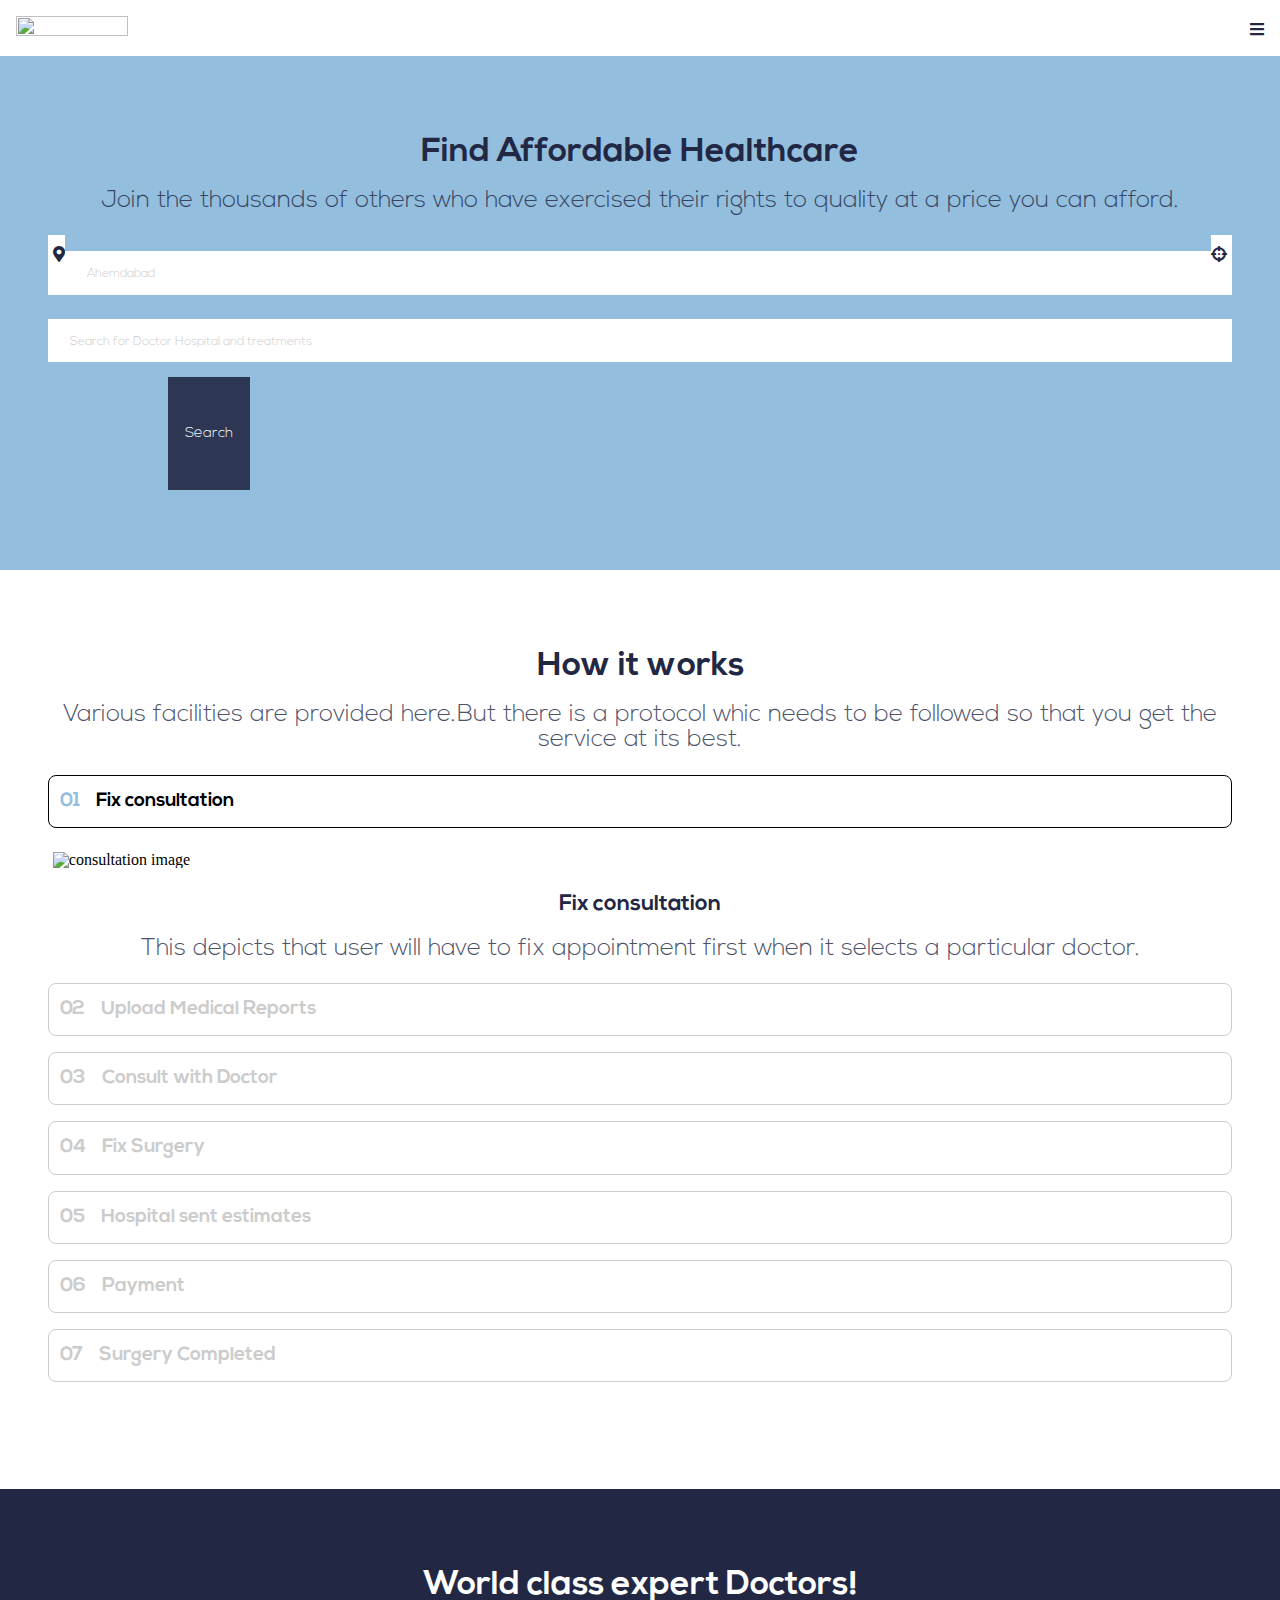
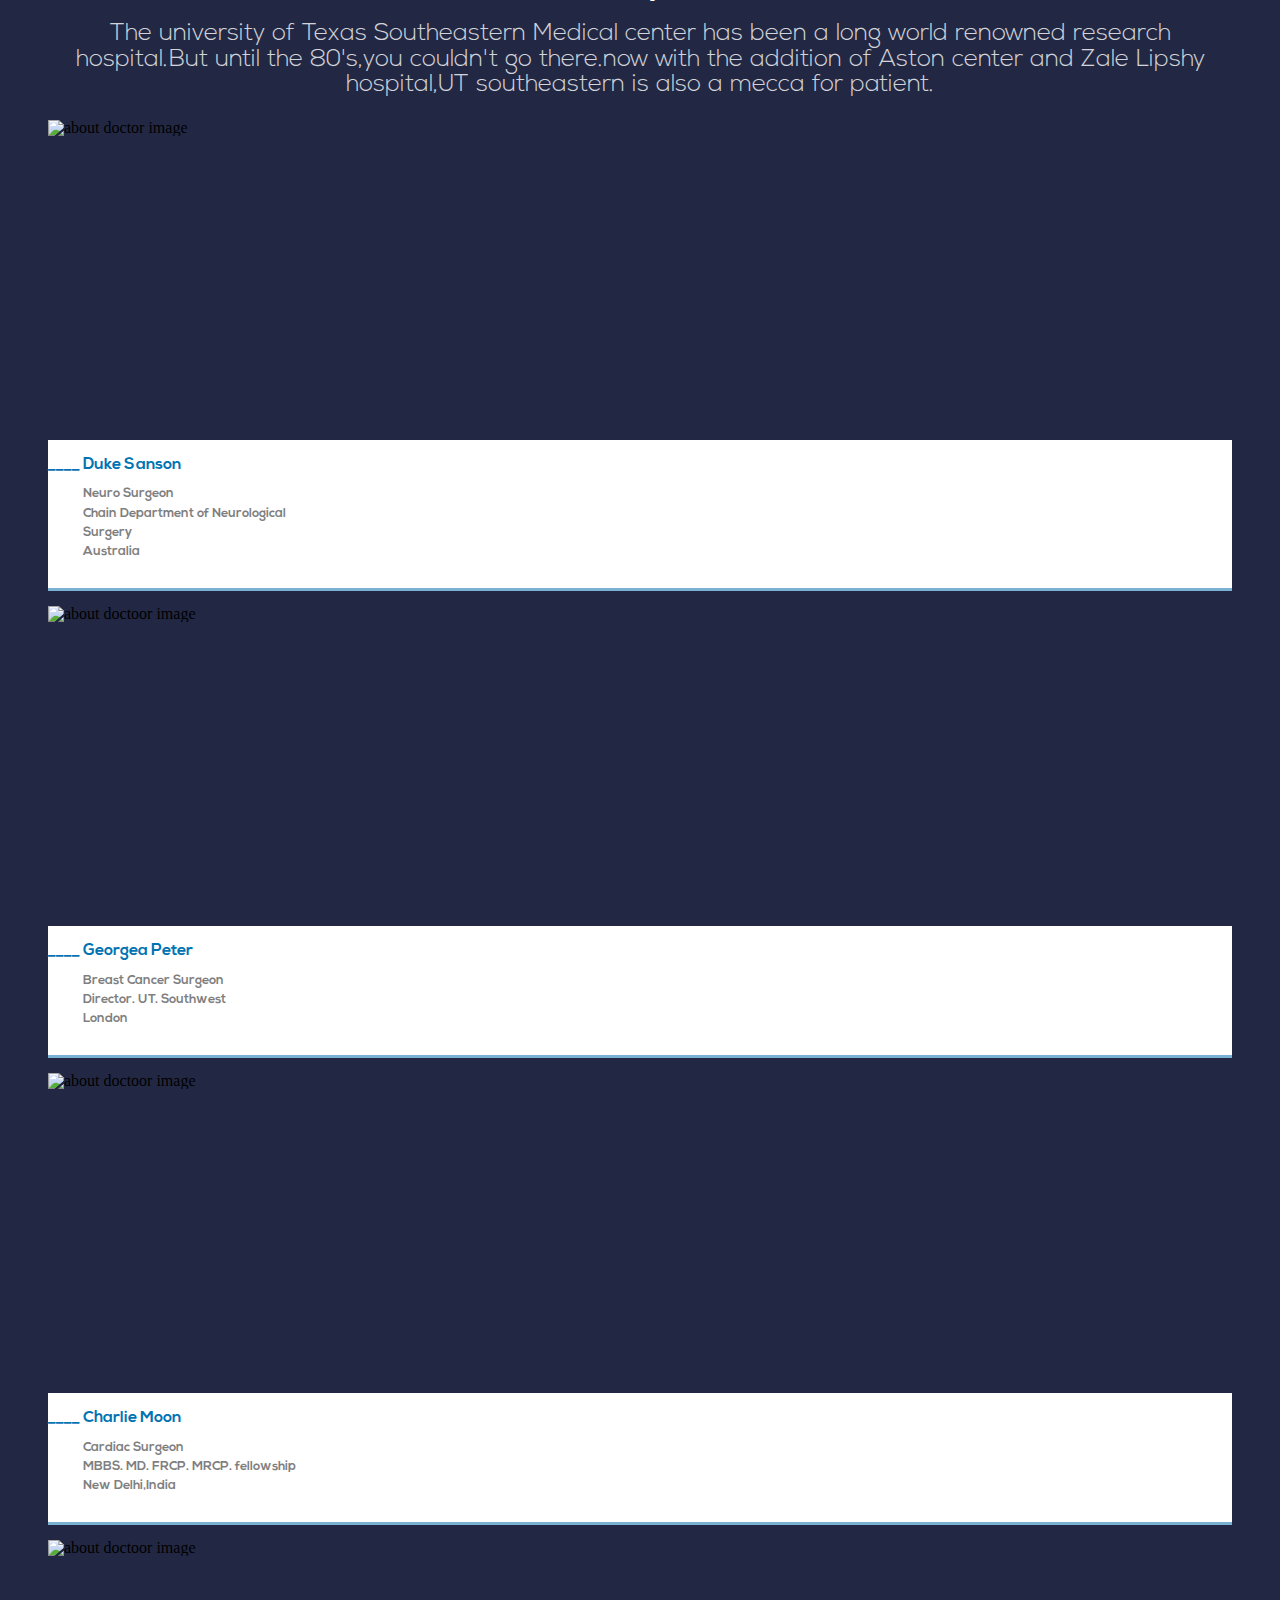
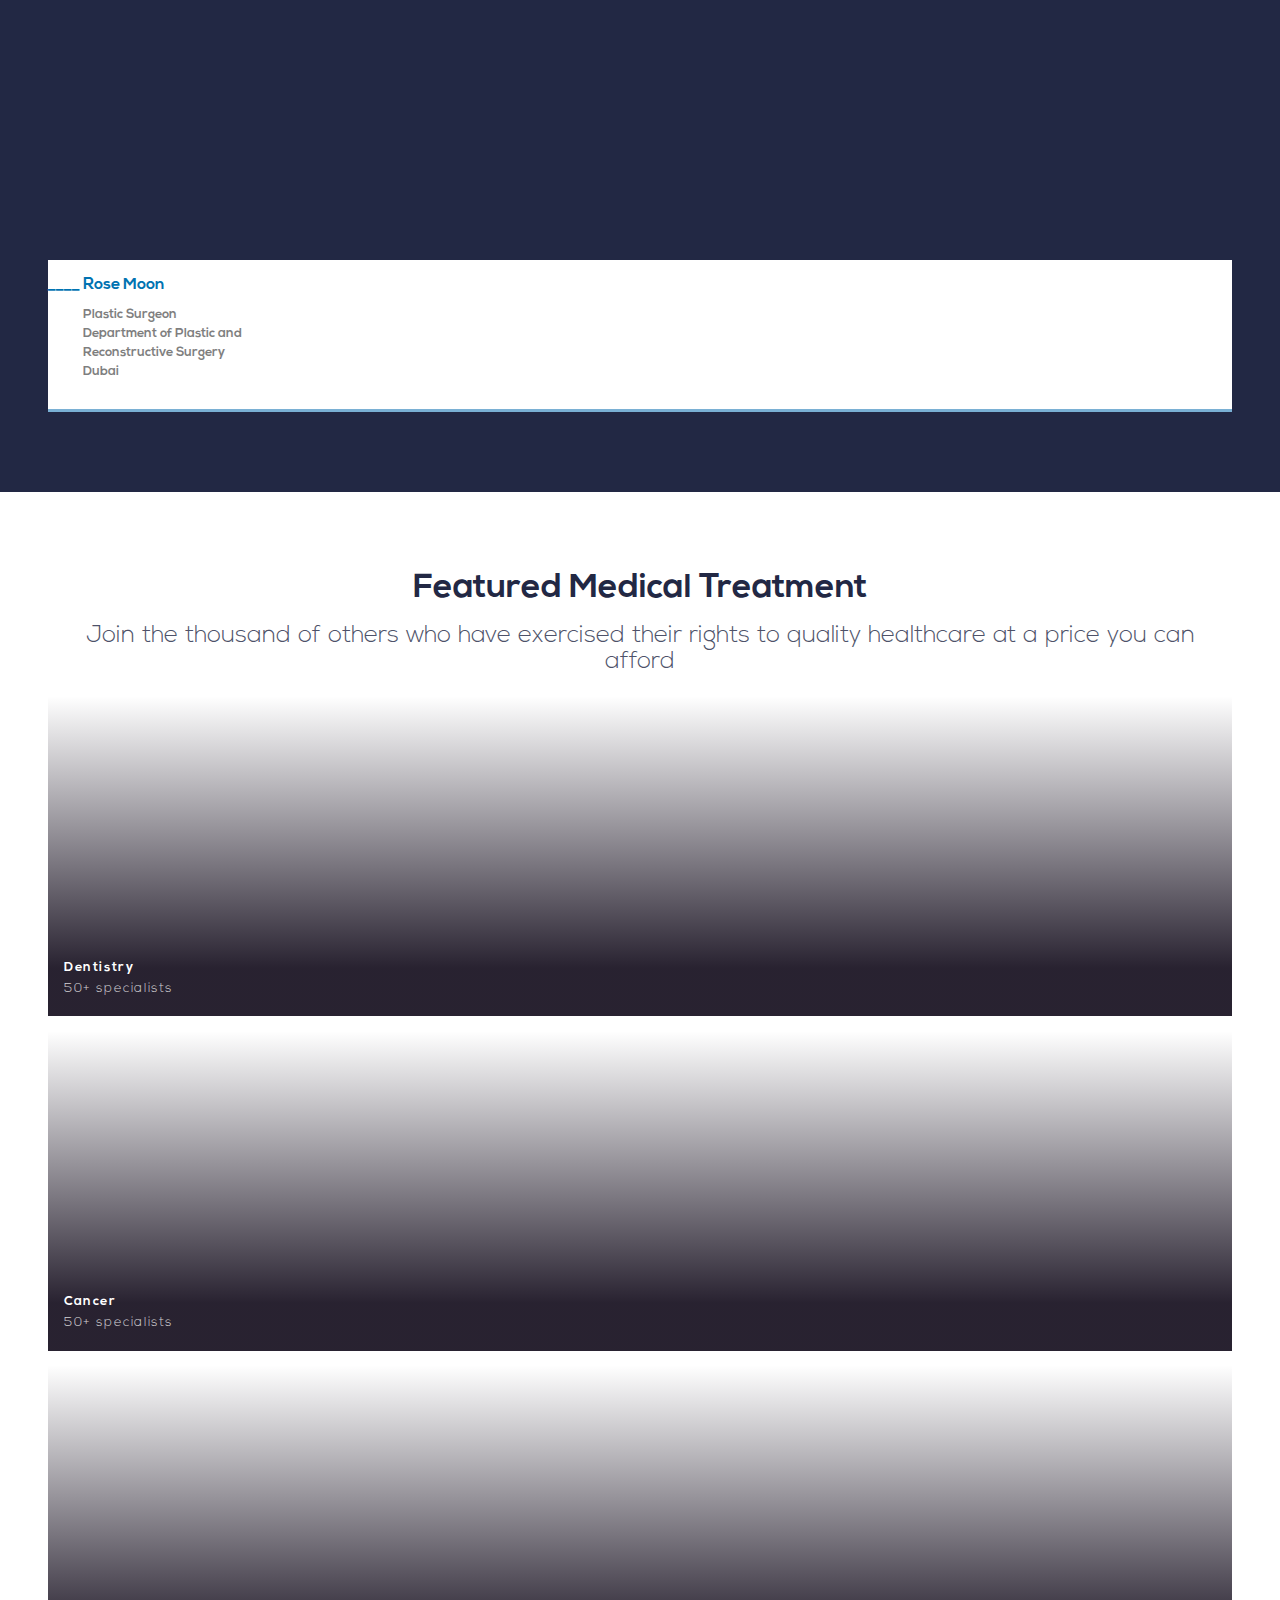
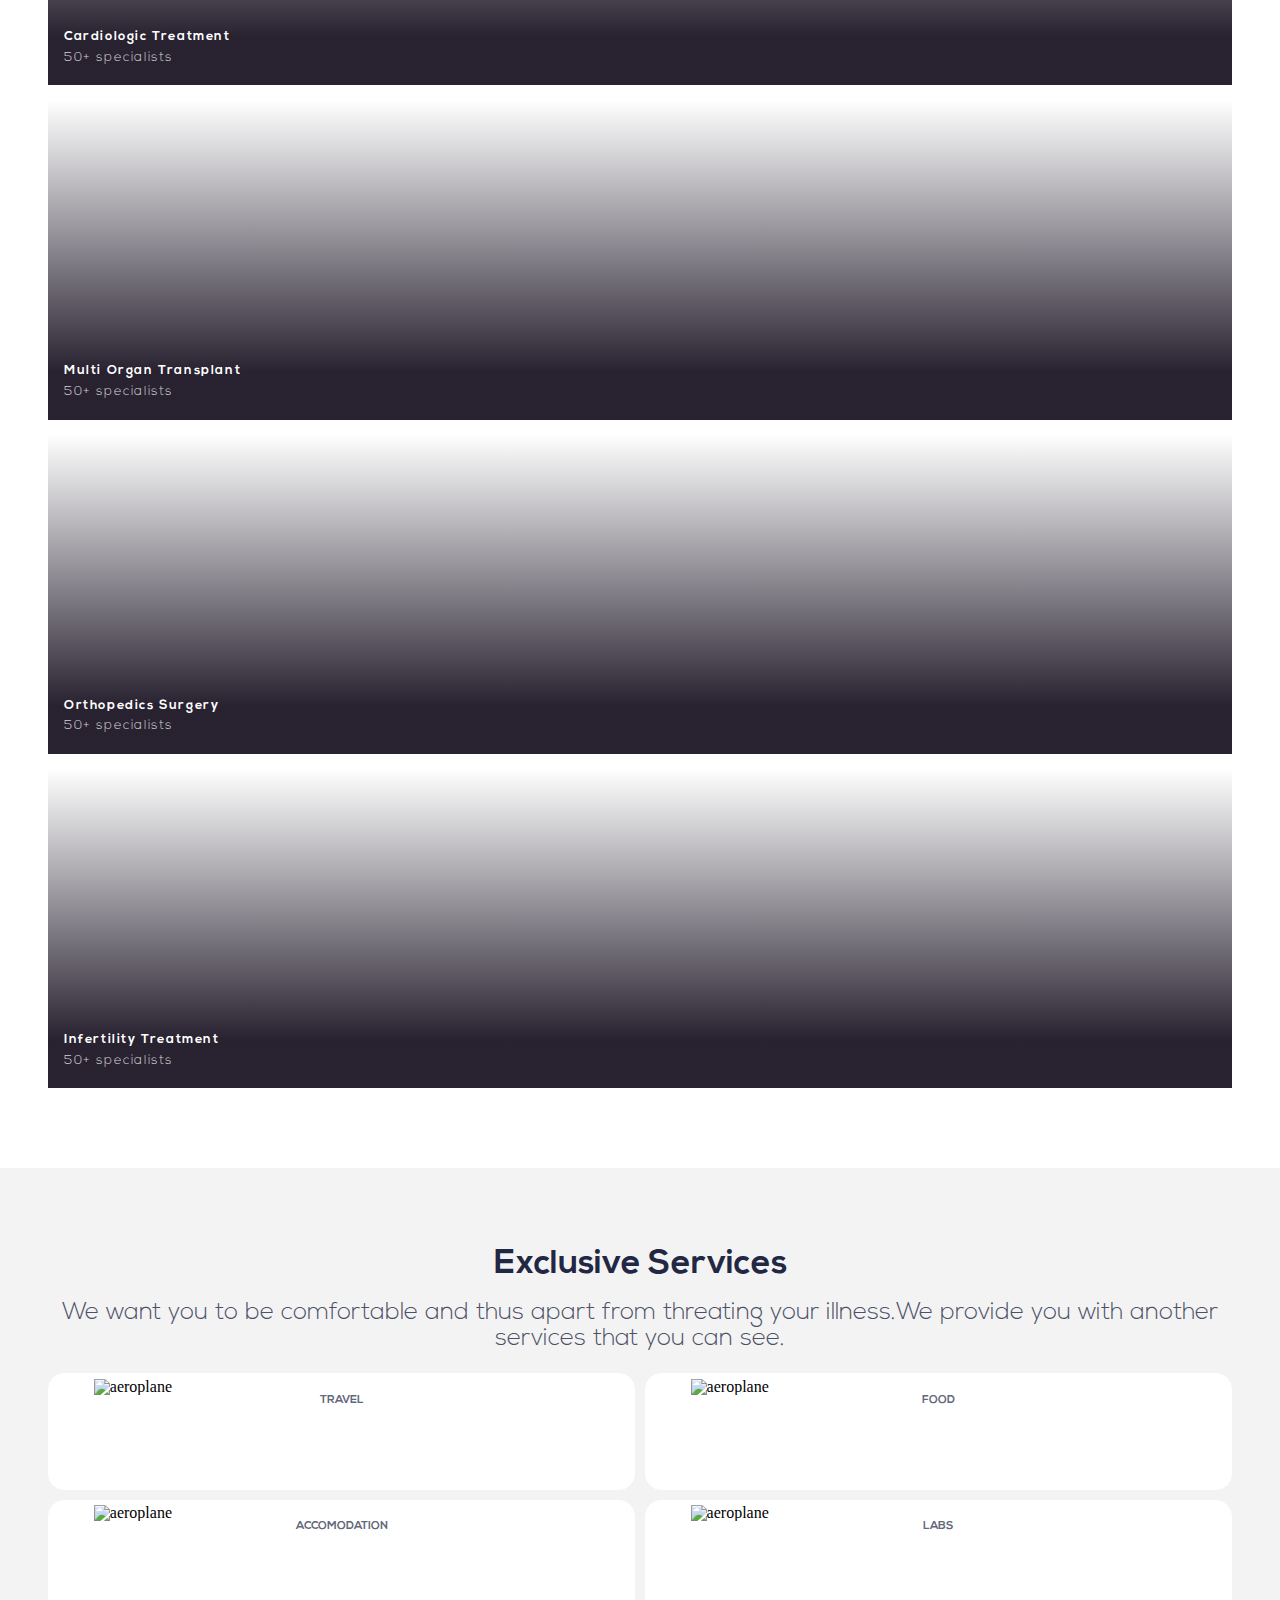
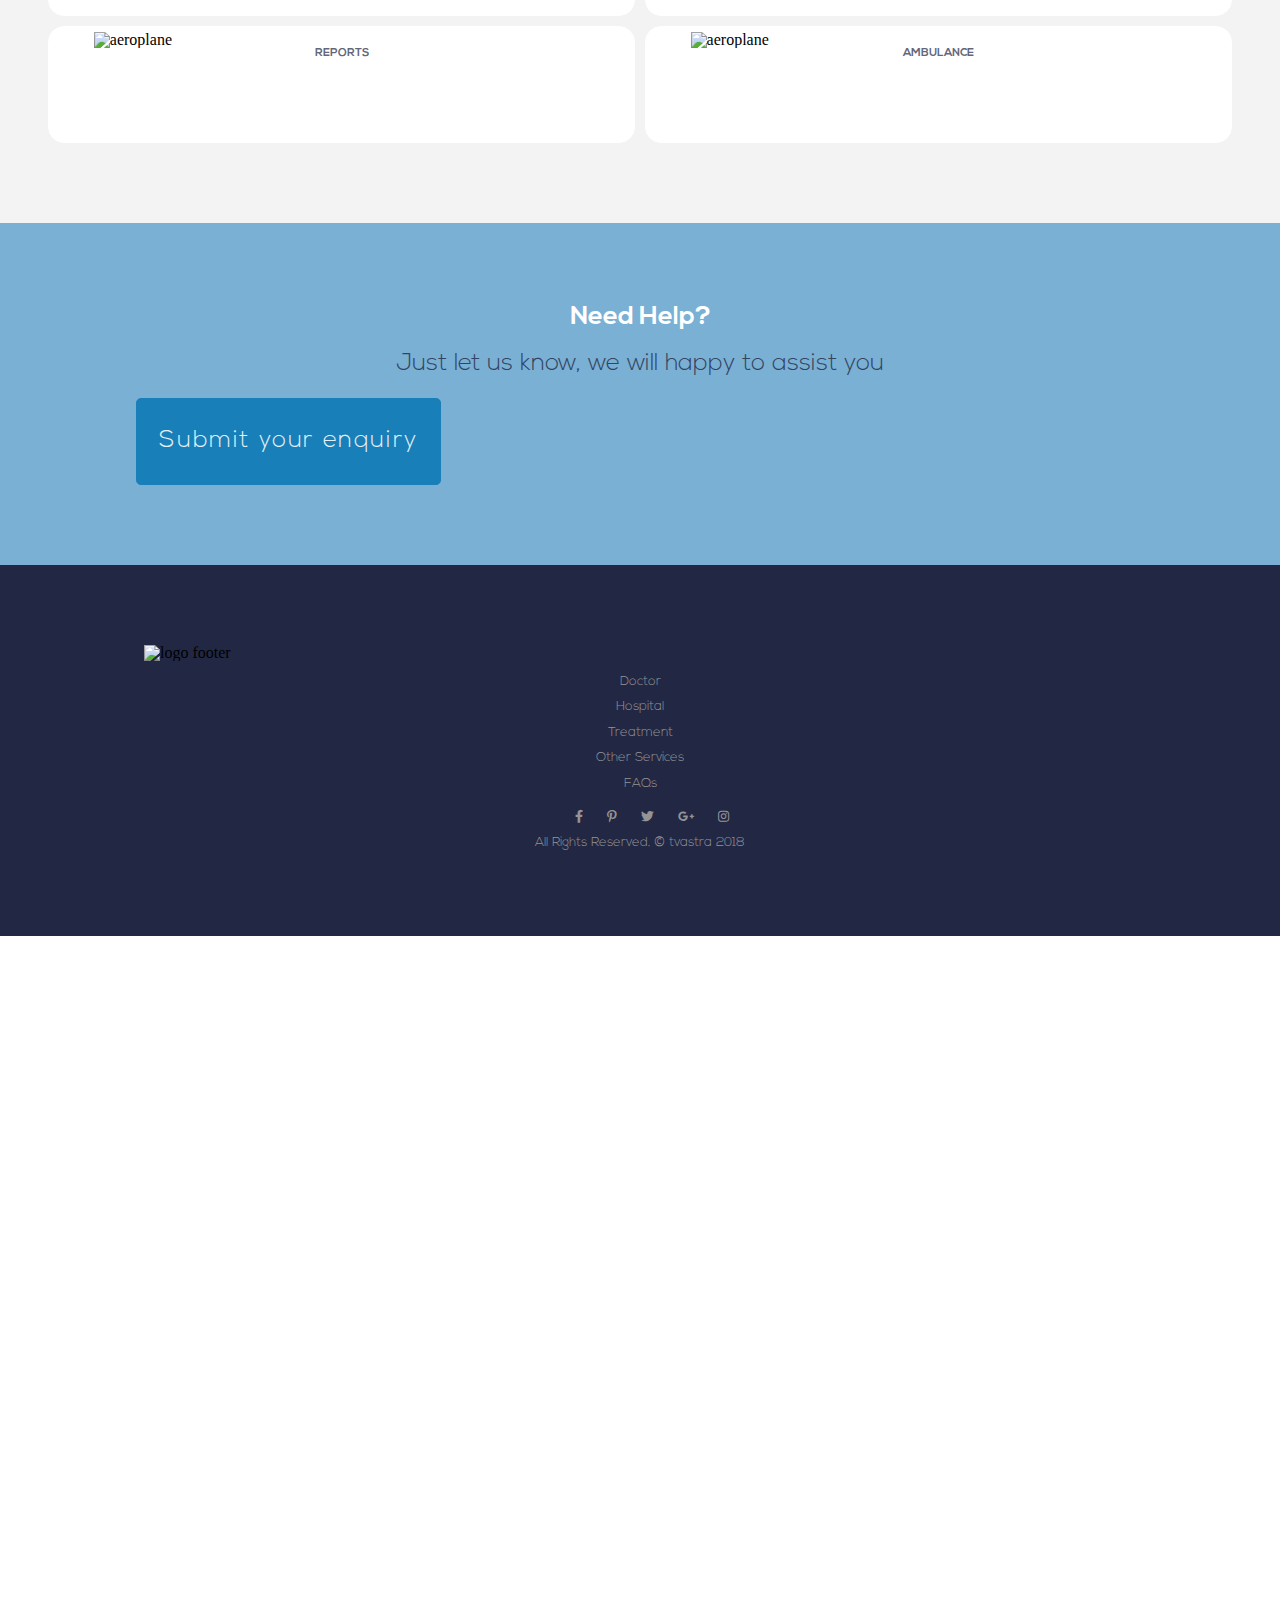
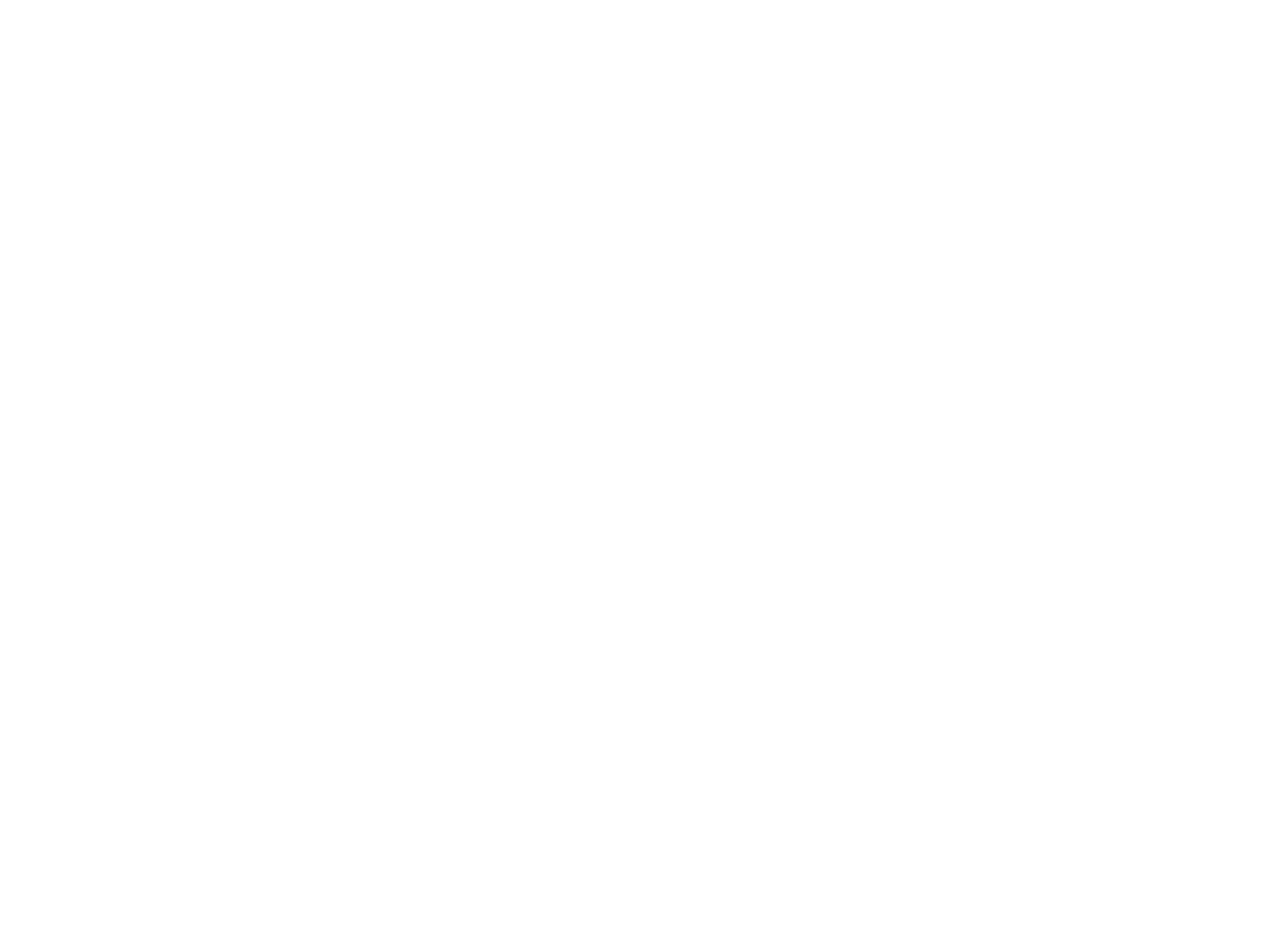
==== commit 50138759: "completed index mobile and tablet" ====
--- a/src/index.html
+++ b/src/index.html
@@ -21,19 +21,25 @@
   <section class="affordable">
     <h1>Find Affordable Healthcare</h1>
     <p>Join the thousands of others who have exercised their rights to quality at a price you can afford.</p>
-    <div class="place">
-      <div class="locationicon">
-        <i class="fas fa-map-marker-alt"></i>
-      </div>
-      <div class="placetext">
-        <input type="text" placeholder="Ahemdabad">
-      </div>
-      <div class="crossicon">
-        <i class="fas fa-crosshairs"></i>
-      </div>
-    </div>
-    <input type="text" placeholder="Search for Doctor Hospital and treatments">
-    <button type="button" class="primarybutton affordablebutton">Search</button>
+    <div class="affordabletabletflex">
+      <div class="place">
+        <div class="locationicon">
+          <i class="fas fa-map-marker-alt"></i>
+        </div>
+        <div class="placetext">
+          <input type="text" placeholder="Ahemdabad">
+        </div>
+        <div class="crossicon">
+          <i class="fas fa-crosshairs"></i>
+        </div>
+      </div>
+      <div class="affordablesearch">
+        <input type="text" placeholder="Search for Doctor Hospital and treatments">
+      </div>
+      <div>
+        <button type="button" class="primarybutton affordablebutton">Search</button>
+      </div>
+    </div>
   </section>
   <section>
     <h1>How it works</h1>
@@ -41,16 +47,20 @@
       service at its best.</p>
     <ul class="fixconsultationtab">
       <li class="activetabfix"><span>01</span>Fix consultation</li>
-      <figure class="fixconsultationimage">
-        <img src="https://s3.ap-south-1.amazonaws.com/appdev.konfinity.com/css/tasks/img1.png" alt="consultation image">
-      </figure>
-      <h6>Fix consultation</h6>
-      <p>This depicts that user will have to fix appointment first when it selects a particular doctor.</p>
+      <div class="fixconsultationimagebox">
+        <figure class="fixconsultationimage">
+          <img src="https://s3.ap-south-1.amazonaws.com/appdev.konfinity.com/css/tasks/img1.png"
+            alt="consultation image">
+        </figure>
+        <h6>Fix consultation</h6>
+        <p>This depicts that user will have to fix appointment first when it selects a particular doctor.</p>
+      </div>
       <li><span>02</span>Upload Medical Reports</li>
-      <li><span>03</span>Fix Surgery</li>
-      <li><span>04</span>Hospital sent estimates</li>
-      <li><span>05</span>Payment</li>
-      <li><span>06</span>Surgery Completed</li>
+      <li><span>03</span>Consult with Doctor</li>
+      <li><span>04</span>Fix Surgery</li>
+      <li><span>05</span>Hospital sent estimates</li>
+      <li><span>06</span>Payment</li>
+      <li><span>07</span>Surgery Completed</li>
     </ul>
   </section>
   <section class="worldclass">
@@ -58,68 +68,69 @@
     <p>The university of Texas Southeastern Medical center has been a long world renowned research hospital.But until
       the 80's,you couldn't go there.now with the addition of Aston center and Zale Lipshy hospital,UT southeastern is
       also a mecca for patient.</p>
-
-    <div class="doctorparentdiv">
-      <figure class="doctorsimagesize">
-        <img src="https://s3.ap-south-1.amazonaws.com/appdev.konfinity.com/css/tasks/image--002.jpg"
-          alt="about doctor image" style="width:100%;">
-      </figure>
-      <div class="textbox">
-        <ul>
-          <li class="nameofdoctor">____ Duke Sanson</li>
-          <li>Neuro Surgeon</li>
-          <li>Chain Department of Neurological</li>
-          <li>Surgery</li>
-          <li>Australia</li>
-        </ul>
-      </div>
-    </div>
-
-    <div class="doctorparentdiv">
-      <figure class="doctorsimagesize">
-        <img src="https://s3.ap-south-1.amazonaws.com/appdev.konfinity.com/css/tasks/image--004.jpg"
-          alt="about doctoor image" style="width:100%;">
-      </figure>
-      <div class="textbox">
-        <ul>
-          <li class="nameofdoctor">____ Georgea Peter</li>
-          <li>Breast Cancer Surgeon</li>
-          <li>Director. UT. Southwest</li>
-          <li>London</li>
-        </ul>
-      </div>
-    </div>
-
-
-    <div class="doctorparentdiv">
-      <figure class="doctorsimagesize">
-        <img src="https://s3.ap-south-1.amazonaws.com/appdev.konfinity.com/css/tasks/image--005.jpg"
-          alt="about doctoor image" style="width:100%;">
-      </figure>
-      <div class="textbox">
-        <ul>
-          <li class="nameofdoctor">____ Charlie Moon</li>
-          <li>Cardiac Surgeon</li>
-          <li>MBBS. MD. FRCP. MRCP. fellowship</li>
-          <li>New Delhi,India</li>
-        </ul>
-      </div>
-    </div>
-
-
-    <div>
-      <figure class="doctorsimagesize">
-        <img src="https://s3.ap-south-1.amazonaws.com/appdev.konfinity.com/css/tasks/image--003.jpg"
-          alt="about doctoor image" style="width:100%;">
-      </figure>
-      <div class="textbox">
-        <ul>
-          <li class="nameofdoctor">____ Rose Moon</li>
-          <li>Plastic Surgeon</li>
-          <li>Department of Plastic and </li>
-          <li> Reconstructive Surgery</li>
-          <li>Dubai</li>
-        </ul>
+    <div class="doctorstab">
+      <div class="doctorparentdiv">
+        <figure class="doctorsimagesize">
+          <img src="https://s3.ap-south-1.amazonaws.com/appdev.konfinity.com/css/tasks/image--002.jpg"
+            alt="about doctor image" style="width:100%;">
+        </figure>
+        <div class="textbox">
+          <ul>
+            <li class="nameofdoctor">____ Duke Sanson</li>
+            <li>Neuro Surgeon</li>
+            <li>Chain Department of Neurological</li>
+            <li>Surgery</li>
+            <li>Australia</li>
+          </ul>
+        </div>
+      </div>
+
+      <div class="doctorparentdiv">
+        <figure class="doctorsimagesize">
+          <img src="https://s3.ap-south-1.amazonaws.com/appdev.konfinity.com/css/tasks/image--004.jpg"
+            alt="about doctoor image" style="width:100%;">
+        </figure>
+        <div class="textbox textboxb">
+          <ul>
+            <li class="nameofdoctor">____ Georgea Peter</li>
+            <li>Breast Cancer Surgeon</li>
+            <li>Director. UT. Southwest</li>
+            <li>London</li>
+          </ul>
+        </div>
+      </div>
+
+
+      <div class="doctorparentdiv">
+        <figure class="doctorsimagesize">
+          <img src="https://s3.ap-south-1.amazonaws.com/appdev.konfinity.com/css/tasks/image--005.jpg"
+            alt="about doctoor image" style="width:100%;">
+        </figure>
+        <div class="textbox textboxb">
+          <ul>
+            <li class="nameofdoctor">____ Charlie Moon</li>
+            <li>Cardiac Surgeon</li>
+            <li>MBBS. MD. FRCP. MRCP. fellowship</li>
+            <li>New Delhi,India</li>
+          </ul>
+        </div>
+      </div>
+
+
+      <div>
+        <figure class="doctorsimagesize">
+          <img src="https://s3.ap-south-1.amazonaws.com/appdev.konfinity.com/css/tasks/image--003.jpg"
+            alt="about doctoor image" style="width:100%;">
+        </figure>
+        <div class="textbox">
+          <ul>
+            <li class="nameofdoctor">____ Rose Moon</li>
+            <li>Plastic Surgeon</li>
+            <li>Department of Plastic and </li>
+            <li> Reconstructive Surgery</li>
+            <li>Dubai</li>
+          </ul>
+        </div>
       </div>
     </div>
   </section>
@@ -127,41 +138,42 @@
     <h1>Featured Medical Treatment</h1>
     <p>Join the thousand of others who have exercised their rights to quality healthcare at a price you can afford</p>
 
-
-    <div class="featuredimagesa">
-      <div class="featuredtext">
-        <div class="diseasename">Dentistry</div>
-        <div class="numberofspecialists">50+ specialists</div>
-      </div>
-    </div>
-    <div class="featuredimagesb">
-      <div class="featuredtext">
-        <div class="diseasename">Cancer</div>
-        <div class="numberofspecialists">50+ specialists</div>
-      </div>
-    </div>
-    <div class="featuredimagesc">
-      <div class="featuredtext">
-        <div class="diseasename">Cardiologic Treatment</div>
-        <div class="numberofspecialists">50+ specialists</div>
-      </div>
-    </div>
-    <div class="featuredimagesd">
-      <div class="featuredtext">
-        <div class="diseasename">Multi Organ Transplant</div>
-        <div class="numberofspecialists">50+ specialists</div>
-      </div>
-    </div>
-    <div class="featuredimagese">
-      <div class="featuredtext">
-        <div class="diseasename">Orthopedics Surgery</div>
-        <div class="numberofspecialists">50+ specialists</div>
-      </div>
-    </div>
-    <div class="featuredimagesf">
-      <div class="featuredtext">
-        <div class="diseasename">Infertility Treatment</div>
-        <div class="numberofspecialists">50+ specialists</div>
+    <div class="featuresbox">
+      <div class="featuredimagesa">
+        <div class="featuredtext">
+          <div class="diseasename">Dentistry</div>
+          <div class="numberofspecialists">50+ specialists</div>
+        </div>
+      </div>
+      <div class="featuredimagesb">
+        <div class="featuredtext">
+          <div class="diseasename">Cancer</div>
+          <div class="numberofspecialists">50+ specialists</div>
+        </div>
+      </div>
+      <div class="featuredimagesc">
+        <div class="featuredtext">
+          <div class="diseasename">Cardiologic Treatment</div>
+          <div class="numberofspecialists">50+ specialists</div>
+        </div>
+      </div>
+      <div class="featuredimagesd">
+        <div class="featuredtext">
+          <div class="diseasename">Multi Organ Transplant</div>
+          <div class="numberofspecialists">50+ specialists</div>
+        </div>
+      </div>
+      <div class="featuredimagese">
+        <div class="featuredtext">
+          <div class="diseasename">Orthopedics Surgery</div>
+          <div class="numberofspecialists">50+ specialists</div>
+        </div>
+      </div>
+      <div class="featuredimagesf">
+        <div class="featuredtext">
+          <div class="diseasename">Infertility Treatment</div>
+          <div class="numberofspecialists">50+ specialists</div>
+        </div>
       </div>
     </div>
   </section>
@@ -171,45 +183,58 @@
       that you can see.</p>
     <div class="exclusivegrid">
       <div><img src="https://s3.ap-south-1.amazonaws.com/appdev.konfinity.com/css/tasks/Icons-01.png" alt="aeroplane"
-          id="icons"><figcaption>TRAVEL</figcaption></div>
+          id="icons">
+        <figcaption>TRAVEL</figcaption>
+      </div>
       <div> <img src="https://s3.ap-south-1.amazonaws.com/appdev.konfinity.com/css/tasks/Icons-02.png" alt="aeroplane"
-          id="icons"><figcaption>FOOD</figcaption>
+          id="icons">
+        <figcaption>FOOD</figcaption>
       </div>
       <div><img src="https://s3.ap-south-1.amazonaws.com/appdev.konfinity.com/css/tasks/Icons-03.png" alt="aeroplane"
-          id="icons"><figcaption>ACCOMODATION</figcaption>
+          id="icons">
+        <figcaption>ACCOMODATION</figcaption>
       </div>
       <div><img src="https://s3.ap-south-1.amazonaws.com/appdev.konfinity.com/css/tasks/Icons-07.png" alt="aeroplane"
-          id="icons"><figcaption>LABS</figcaption>
+          id="icons">
+        <figcaption>LABS</figcaption>
       </div>
       <div><img src="https://s3.ap-south-1.amazonaws.com/appdev.konfinity.com/css/tasks/Icons-10.png" alt="aeroplane"
-          id="icons"><figcaption>REPORTS</figcaption>
+          id="icons">
+        <figcaption>REPORTS</figcaption>
       </div>
       <div><img src="https://s3.ap-south-1.amazonaws.com/appdev.konfinity.com/css/tasks/Icons-06.png" alt="aeroplane"
-          id="icons"><figcaption>AMBULANCE</figcaption>
+          id="icons">
+        <figcaption>AMBULANCE</figcaption>
       </div>
     </div>
   </section>
   <section class="needhelp">
     <h2>Need Help?</h2>
-    <p>Just let us know,we will happy to assist you </p>
-    <button type="button" class="secondarybutton ">Submit your enquiry</button>
+    <p>Just let us know, we will happy to assist you </p>
+    <button type="button" class="secondarybutton needhelpbutton">Submit your enquiry</button>
   </section>
   <section class="footerindex">
-  <footer>
-    <figure>
-    <img src="https://s3.ap-south-1.amazonaws.com/appdev.konfinity.com/css/tasks/footer.png" alt="logo footer">
-    </figure>
-    <ul>
-      <li>Doctor</li>
-      <li>Hospital</li>
-      <li>Treatment</li>
-      <li>Other Services</li>
-      <li>FAQs</li>
-      <li class="footericon"><i class="fab fa-facebook-f"></i><i class="fab fa-pinterest-p"></i><i
-        class="fab fa-twitter"></i><i class="fab fa-google-plus-g"></i><i class="fab fa-instagram"></i></li>
-      <li>All Rights Reserved. &#169 tvastra 2018</li>
-    </ul>
-  </footer>
+    <footer>
+      <div class="indexfirstfooter">
+        <figure>
+          <img src="https://s3.ap-south-1.amazonaws.com/appdev.konfinity.com/css/tasks/footer.png" alt="logo footer">
+        </figure>
+        <ul>
+          <li class="differentul">Doctor</li>
+          <li>Hospital</li>
+          <li>Treatment</li>
+          <li>Other Services</li>
+          <li>FAQs</li>
+        </ul>
+      </div>
+      <div class="indexsecondfooter">
+      <ul>
+        <li class="footericon"><i class="fab fa-facebook-f"></i><i class="fab fa-pinterest-p"></i><i
+            class="fab fa-twitter"></i><i class="fab fa-google-plus-g"></i><i class="fab fa-instagram"></i></li>
+        <li>All Rights Reserved. &#169 tvastra 2018</li>
+      </ul>
+      </div>
+    </footer>
   </section>
   <section class="concl">
 
--- a/src/theme.css
+++ b/src/theme.css
@@ -154,6 +154,7 @@
         font-size: 1.4rem;
         line-height: 1.55rem;
         letter-spacing: 0.1rem;
+        margin-bottom: 1.2rem;
     }
     h2 {
         font-size: 1.8rem;
@@ -181,12 +182,12 @@
     align-items: center;
     }
     input[type="text"],::placeholder {
-        font-size: 1.2rem;
+        font-size: 0.9rem;
     }
     input[type="text"]{
         
        margin-bottom: 0.8rem;
-       padding:0.9rem 0rem 0.2rem 1rem }
+       padding:0.7rem 0rem 0.7rem 1rem }
     
     select {
         padding:0.5rem 0 0.7rem 0.8rem;
--- a/src/button.css
+++ b/src/button.css
@@ -1,4 +1,4 @@
-.primarybutton,.secondarybutton,.tertiarybutton {
+button {
     font-family: "Nexa-Light";
     border-radius: 0.3rem;
     font-size:0.8rem ;
@@ -30,7 +30,7 @@
     
 @media only screen and (min-width:721px) and (max-width:1024px) {
 .primarybutton {
-    padding:0.8rem 2.4rem 0.8rem 2.4rem;
+    padding:0.7rem 2.4rem 0.7rem 2.4rem;
     font-size:1rem;
     letter-spacing: 0rem;
     
@@ -38,7 +38,7 @@
 .secondarybutton {
     
     font-size: 1.44rem;
-    padding: 1.9rem 1.3rem 1.9rem 1.3rem;   
+    padding: 1rem 1.3rem 1rem 1.3rem;   
 
 }
 .tertiarybutton {
--- a/src/stylesheet.css
+++ b/src/stylesheet.css
@@ -65,7 +65,7 @@
     margin-top: 1.5rem;
 }
 .concl {
-    height:40rem;
+    height:100rem;
     background-color: white;
  }
 .worldclass {
@@ -256,4 +256,123 @@
 }
 .fab {
     margin-left:1.5rem;
+}
+/*tablet view*/
+@media only screen and (min-width:721px) and (max-width:1024px) {
+nav {
+padding-left:2rem ;
+padding-right: 2rem;
+}
+.navlogo {
+    width:7rem;
+}
+.affordabletabletflex{
+    display: flex;
+
+ }
+.crossicon,.locationicon {
+max-height: 2.65rem;
+background-color: var(--white);
+padding-top: 0.6rem;
+}
+.place {
+    width:50%;
+    padding-bottom: 0rem;
+    height: auto;
+    margin-bottom: 0rem;
+}
+.affordablesearch {
+    width:100%;
+    margin-left:0.1rem;
+}
+.affordablebutton {
+    margin-top:0rem;
+    margin-left: 0rem;
+}
+.fixconsultationtab {
+    display: grid;
+    grid-template: repeat(7,4.6rem)/50% 45%;
+    grid-row-gap:1.3rem;
+    grid-column-gap:1rem ;
+}
+.fixconsultationtab li{
+    padding:1.5rem 0rem 3rem 0.7rem;
+    font-size:1.2rem;
+  }
+.fixconsultationimagebox {
+    grid-area: 1/2/span 6/span 1;
+    padding-top:1rem;
+    width:92%;
+    padding-left:2rem;
+}
+.doctorstab {
+    display: grid;
+    grid-template: auto auto/49% 49%;
+    grid-column-gap:0.9rem;
+}
+.doctorsimagesize {
+    height: 28rem;
+}
+.textboxb {
+    padding-bottom: 1.4rem;
+}
+.featuresbox {  
+    
+    display: grid;
+    grid-template: auto auto/49% 49%;
+    grid-column-gap:0.9rem;
+}
+.featuredimagesa,.featuredimagesb,.featuredimagesc,.featuredimagesd,.featuredimagese,.featuredimagesf { 
+    height:23rem;
+}
+.featuredtext {
+    top:19rem;
+}
+.diseasename {
+   font-size: 1rem;
+ }
+ .numberofspecialists {
+    color:white;
+    font-family: "Nexa-Light";
+    margin-top:0.5rem;
+    font-size: 1rem;
+   
+ }
+.exclusivegrid {
+    grid-template: 10rem 10rem/1fr 1fr 1fr;
+    grid-row-gap:1rem;
+    grid-column-gap:1rem ;
+}
+#icons {
+    width: 33%;
+    height:auto;
+    margin-left:6.6rem;
+    margin-top:1rem;
+}
+.needhelpbutton {
+    margin-left: 22rem !important;
+}
+.footerindex{
+    background-color: white;
+}
+.indexfirstfooter {
+    display:flex;
+    flex-direction: row-reverse;
+    justify-content: flex-end;
+}
+.indexfirstfooter li {
+    display: inline;
+}
+.firstulindex {
+    display: flex;
+    justify-content: space-between;
+}
+.indexfirstfooter figure {
+    width:18%;
+    margin-left:23rem;
+    padding-left: 2rem;
+}
+li:not(.differentul) {
+    padding-left: 1.411rem;
+  }
 }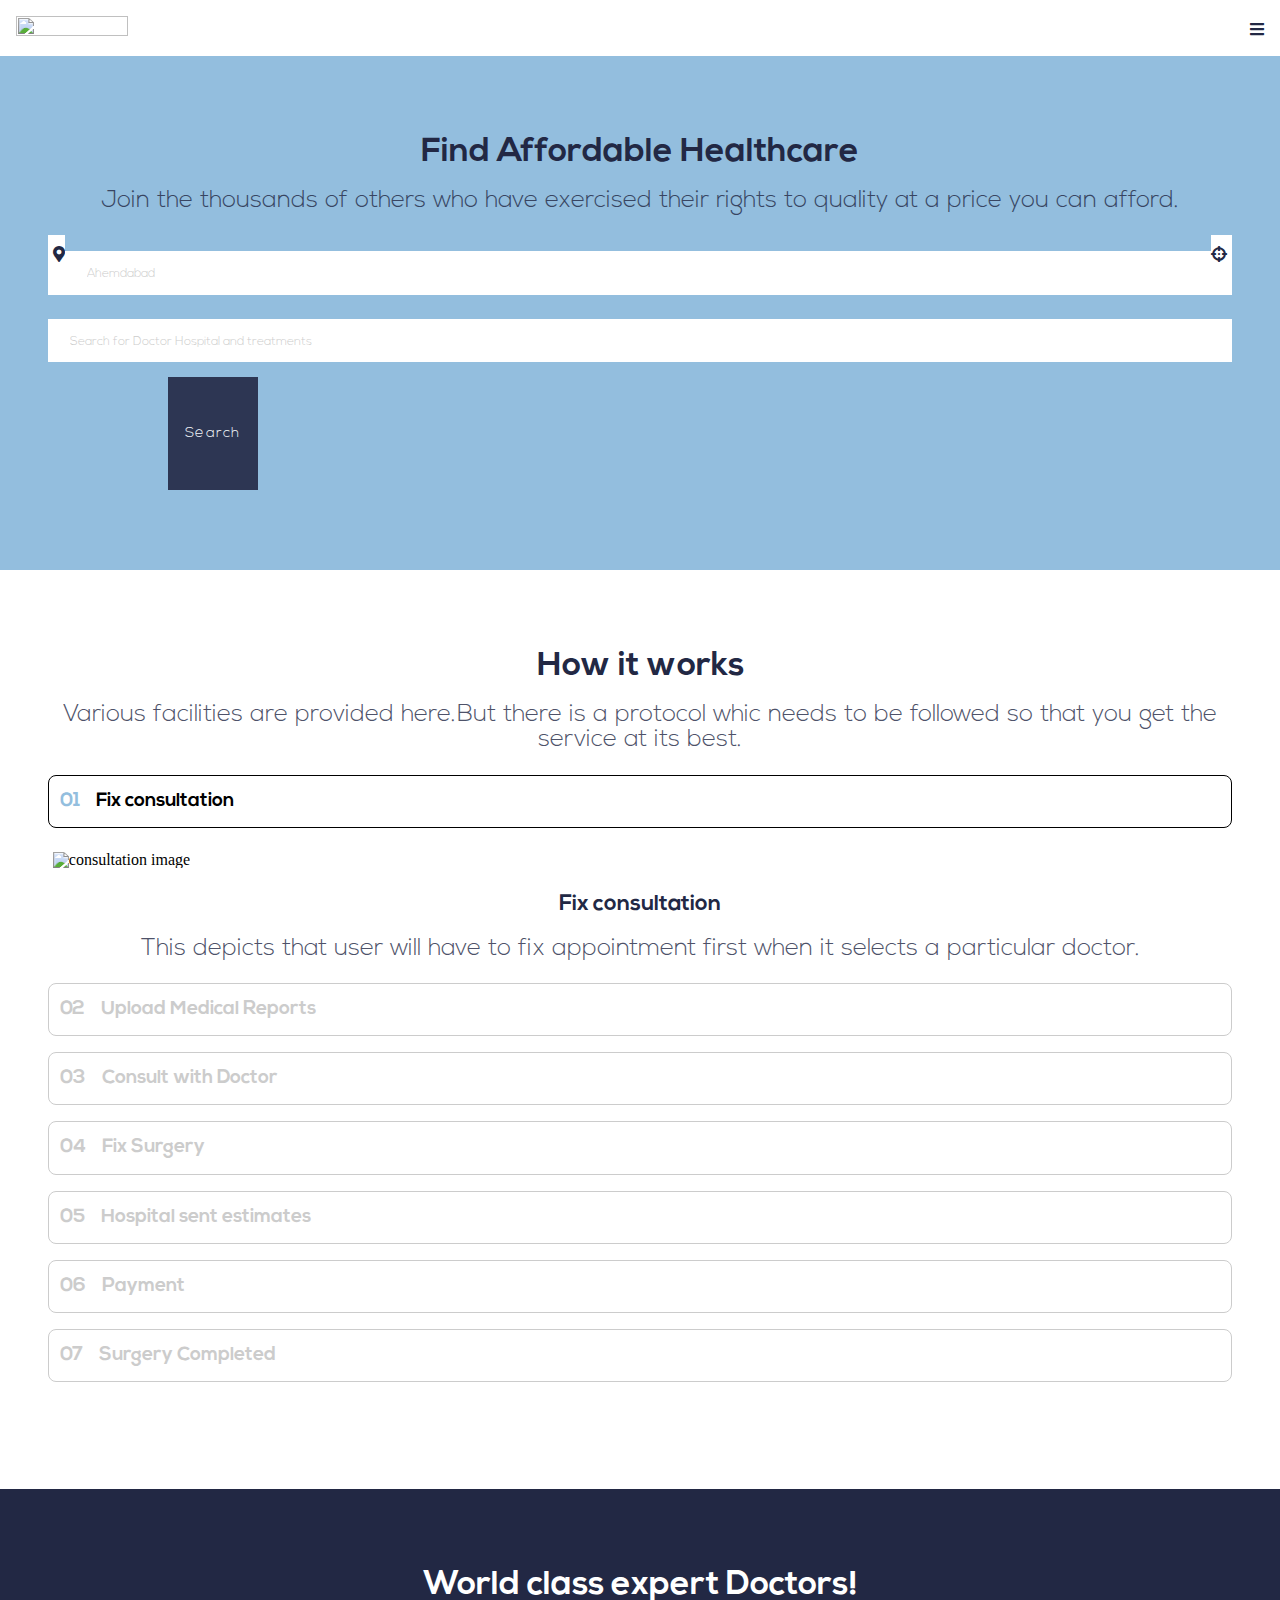
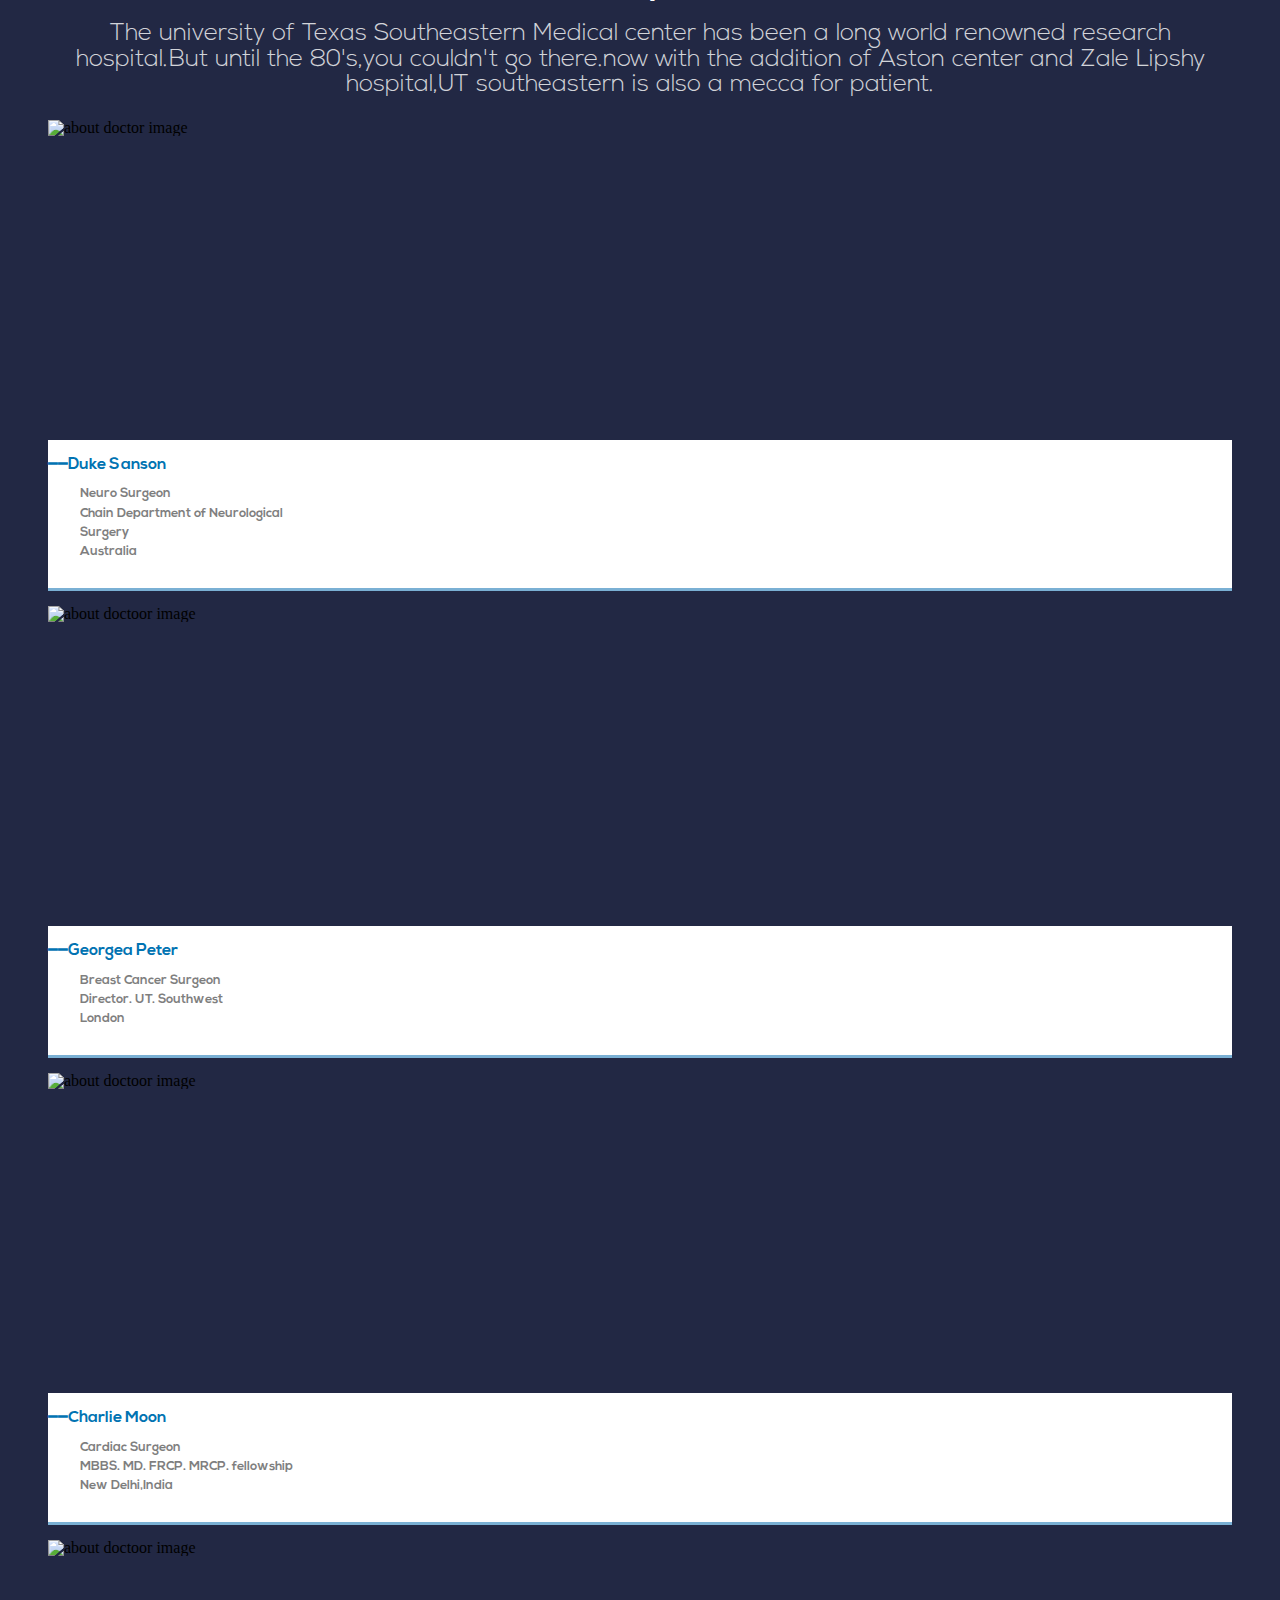
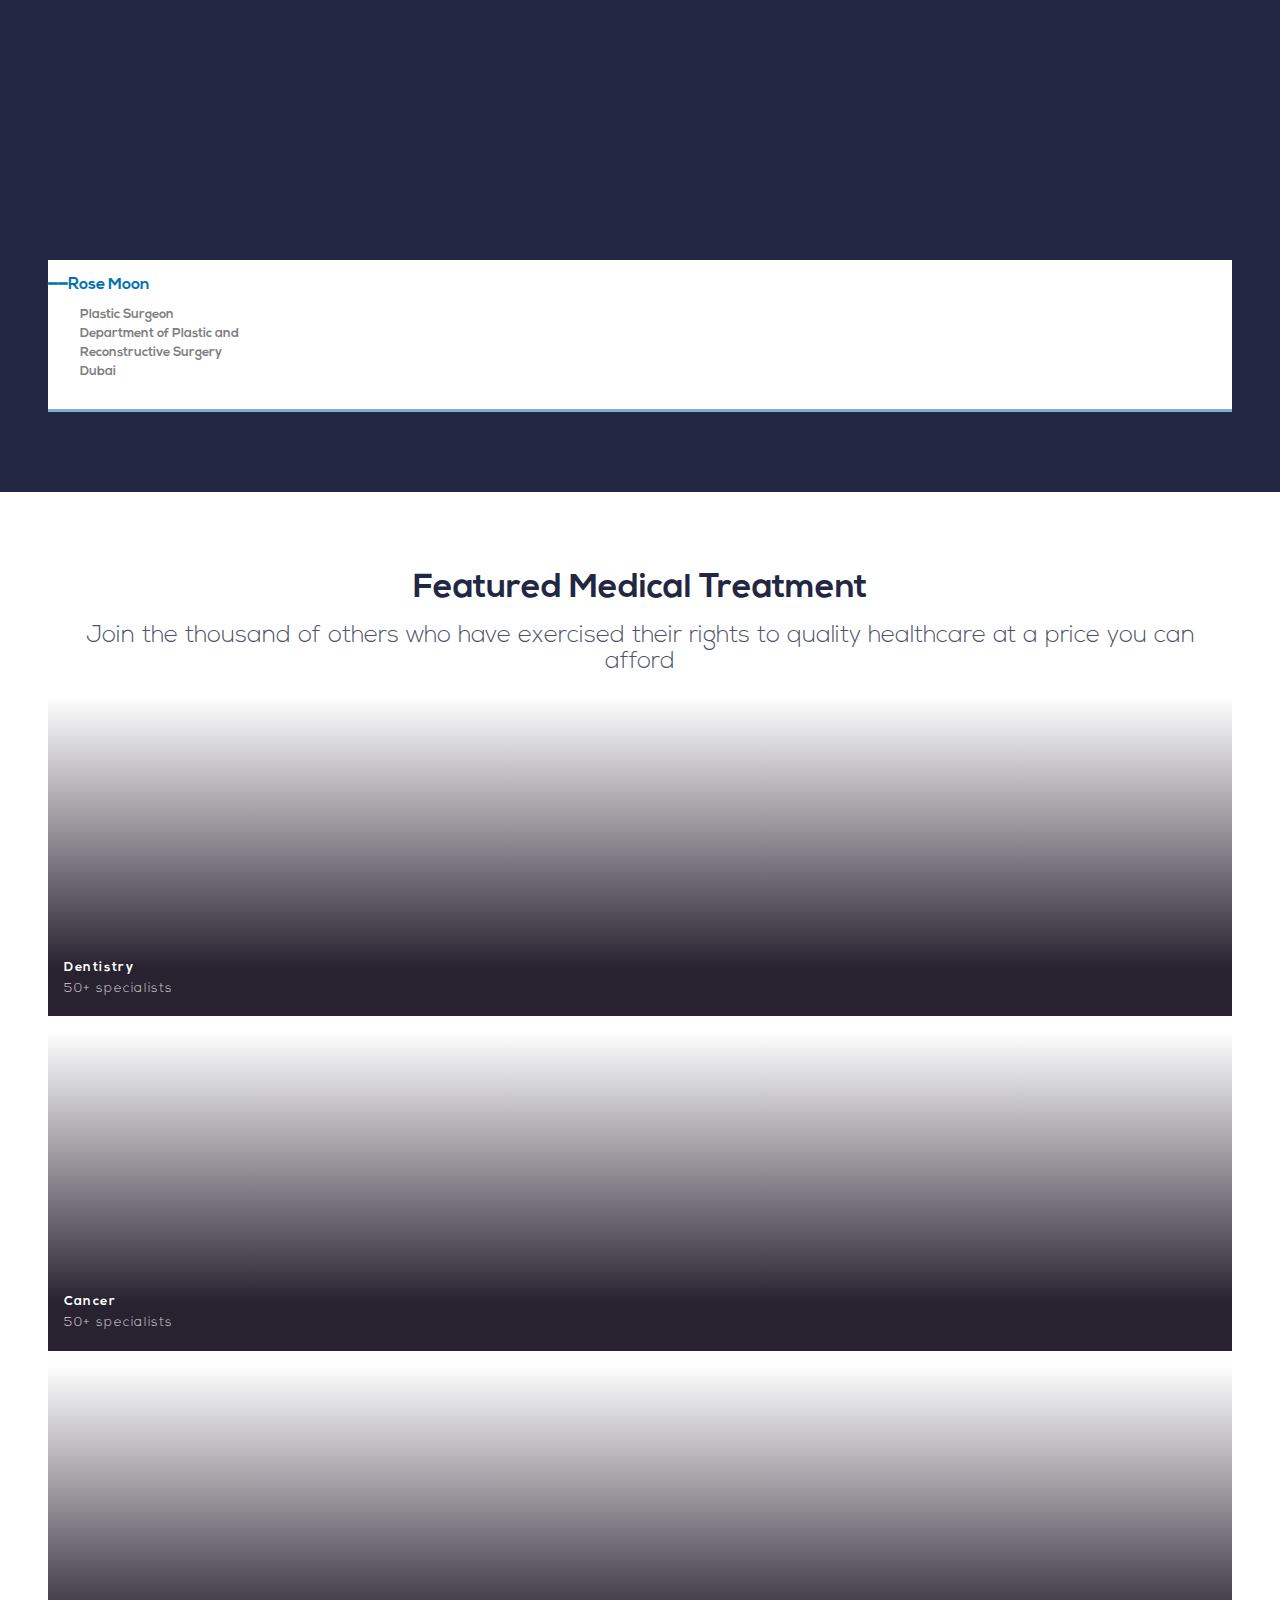
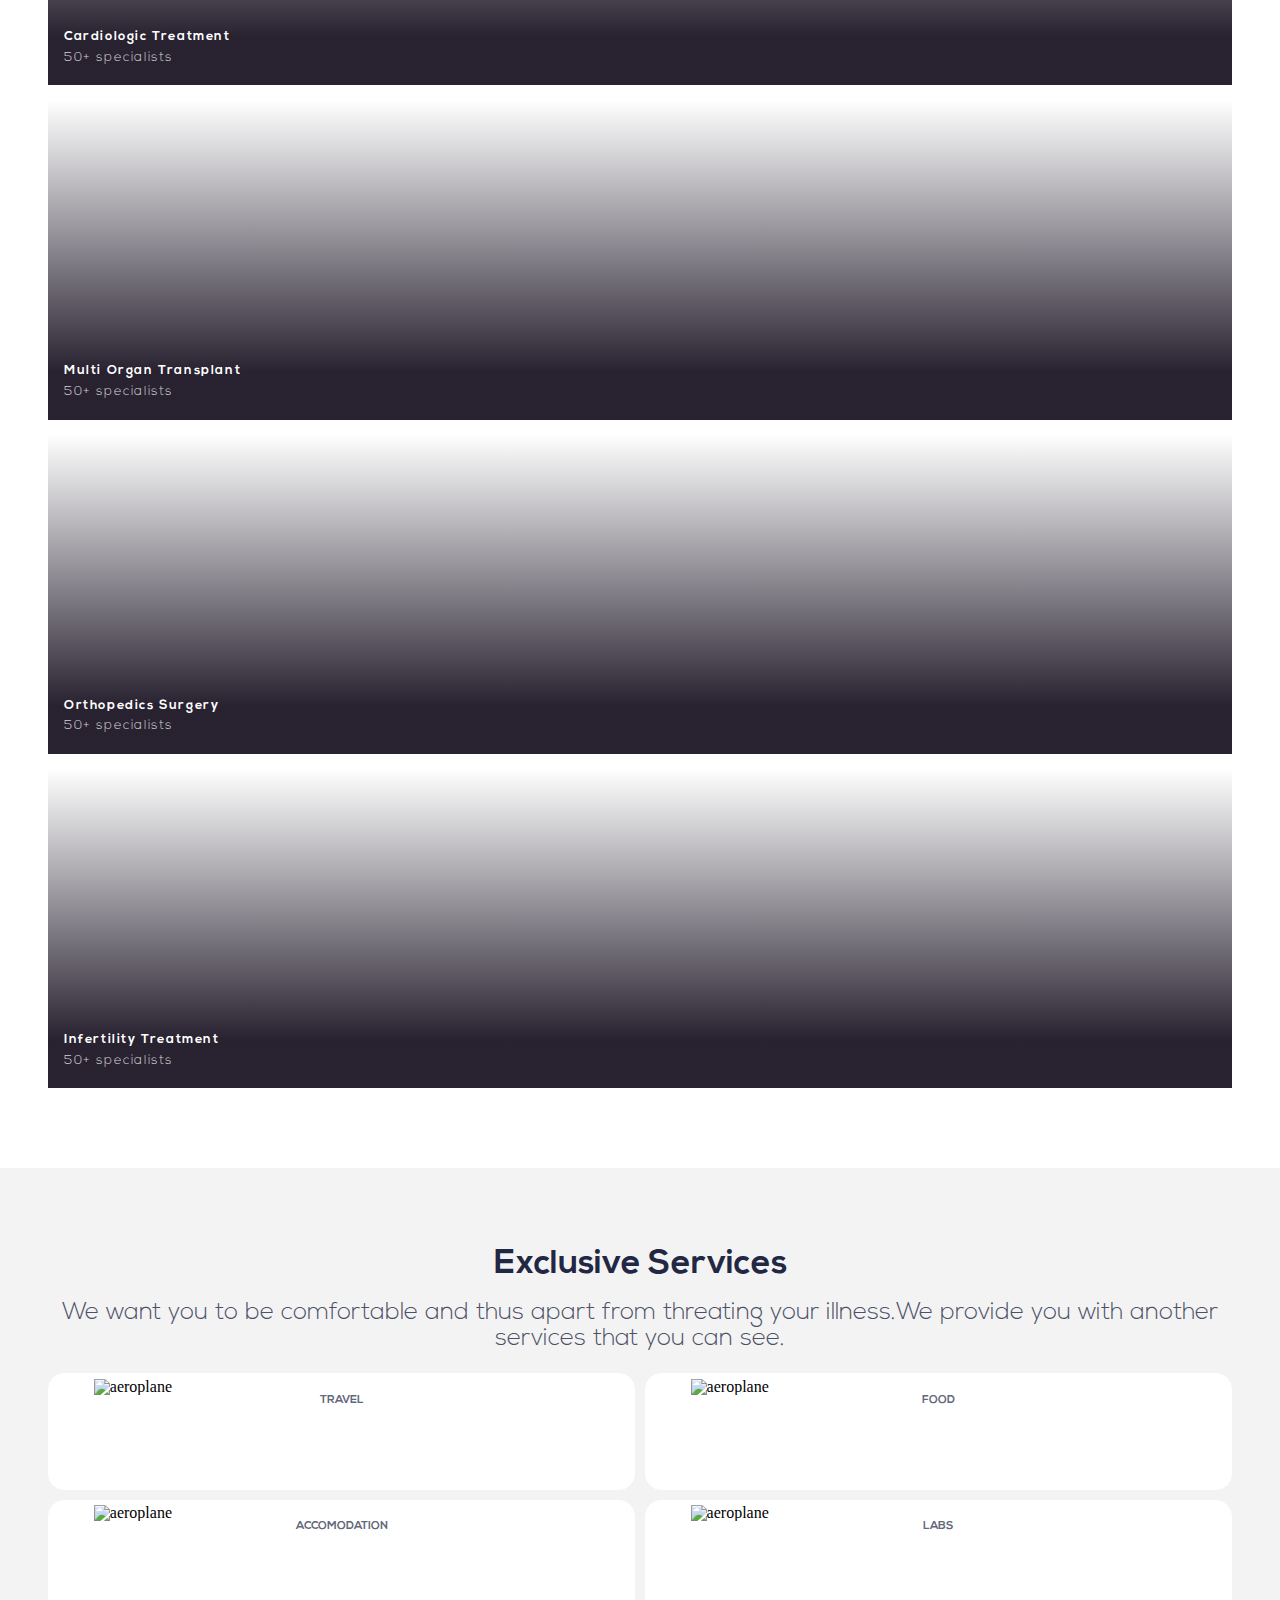
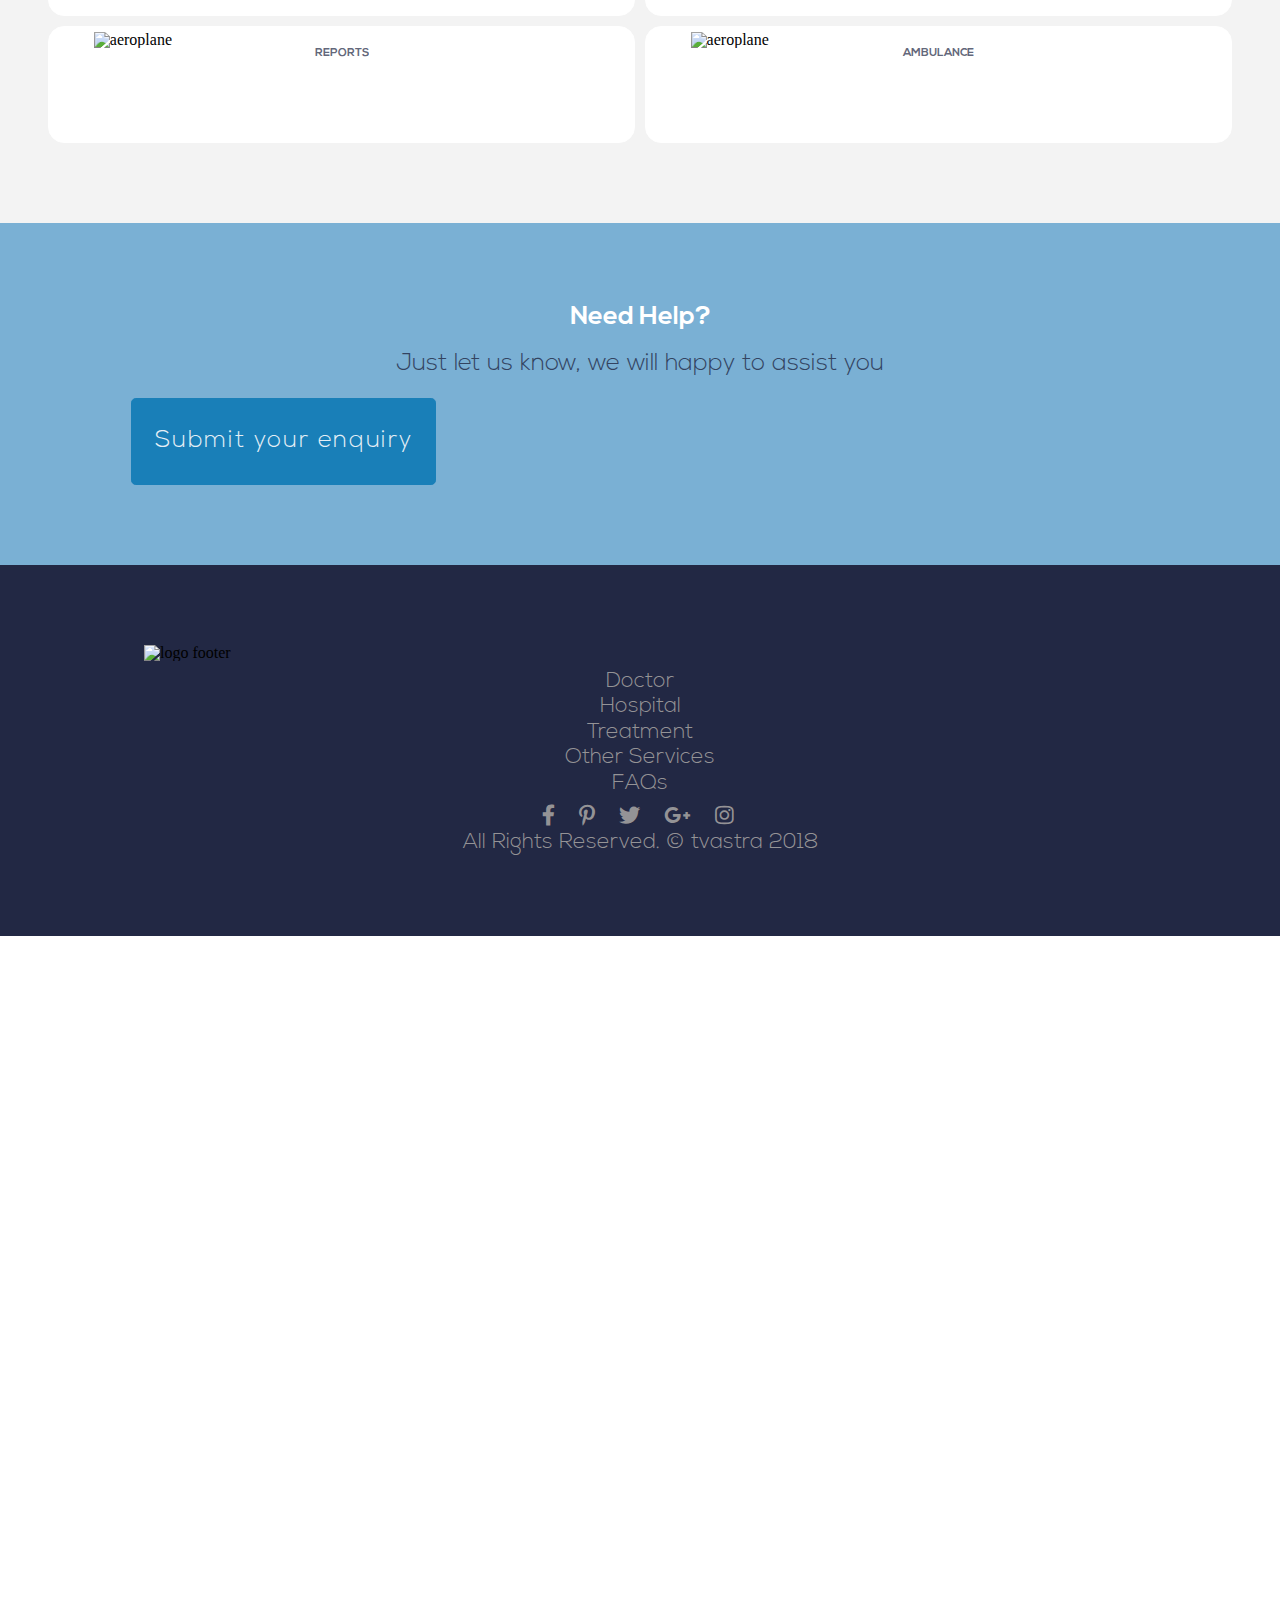
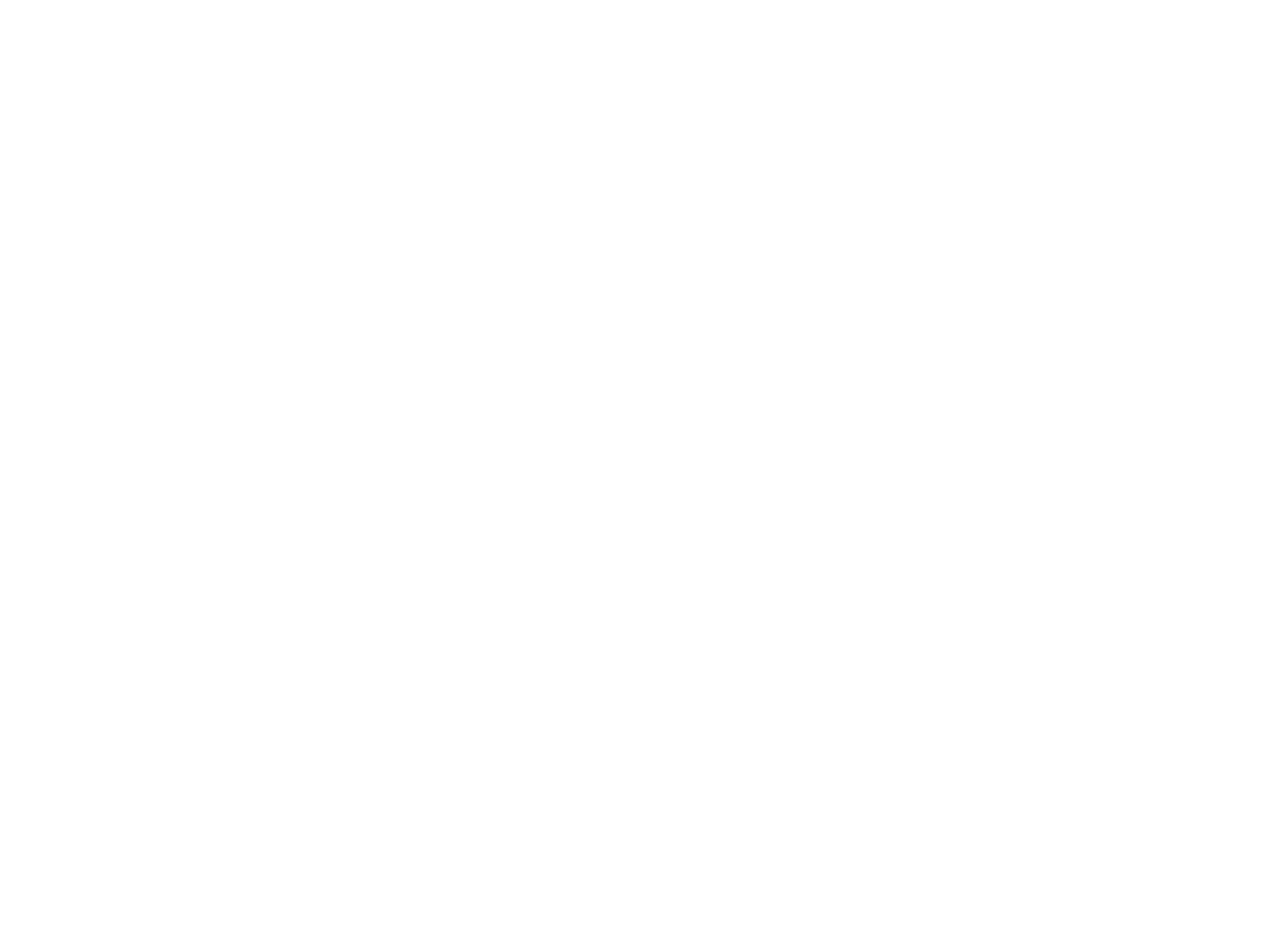
==== commit 2ef90d29: "changed few things in index" ====
--- a/src/index.html
+++ b/src/index.html
@@ -76,7 +76,7 @@
         </figure>
         <div class="textbox">
           <ul>
-            <li class="nameofdoctor">____ Duke Sanson</li>
+            <li class="nameofdoctor">&#9473;&#9473;Duke Sanson</li>
             <li>Neuro Surgeon</li>
             <li>Chain Department of Neurological</li>
             <li>Surgery</li>
@@ -92,7 +92,7 @@
         </figure>
         <div class="textbox textboxb">
           <ul>
-            <li class="nameofdoctor">____ Georgea Peter</li>
+            <li class="nameofdoctor">&#9473;&#9473;Georgea Peter</li>
             <li>Breast Cancer Surgeon</li>
             <li>Director. UT. Southwest</li>
             <li>London</li>
@@ -108,7 +108,7 @@
         </figure>
         <div class="textbox textboxb">
           <ul>
-            <li class="nameofdoctor">____ Charlie Moon</li>
+            <li class="nameofdoctor">&#9473;&#9473;Charlie Moon</li>
             <li>Cardiac Surgeon</li>
             <li>MBBS. MD. FRCP. MRCP. fellowship</li>
             <li>New Delhi,India</li>
@@ -124,7 +124,7 @@
         </figure>
         <div class="textbox">
           <ul>
-            <li class="nameofdoctor">____ Rose Moon</li>
+            <li class="nameofdoctor">&#9473;&#9473;Rose Moon</li>
             <li>Plastic Surgeon</li>
             <li>Department of Plastic and </li>
             <li> Reconstructive Surgery</li>
@@ -219,8 +219,8 @@
         <figure>
           <img src="https://s3.ap-south-1.amazonaws.com/appdev.konfinity.com/css/tasks/footer.png" alt="logo footer">
         </figure>
-        <ul>
-          <li class="differentul">Doctor</li>
+        <ul class="firstulfooter">
+          <li class="firstulfooterunchanged">Doctor</li>
           <li>Hospital</li>
           <li>Treatment</li>
           <li>Other Services</li>
--- a/src/theme.css
+++ b/src/theme.css
@@ -81,7 +81,7 @@
     margin-bottom: 1.5rem;
 }
 ul li{
-font-size:1rem;
+font-size:0.8rem;
 font-family: "Nexa-Bold"; 
 letter-spacing: 0rem;
 text-align: center;
@@ -178,7 +178,7 @@
     }
     
     ul li{
-    font-size:1.3rem;
+    font-size:1.1rem;
     align-items: center;
     }
     input[type="text"],::placeholder {
--- a/src/button.css
+++ b/src/button.css
@@ -2,6 +2,7 @@
     font-family: "Nexa-Light";
     border-radius: 0.3rem;
     font-size:0.8rem ;
+    letter-spacing: 0.08rem;
 }
 .secondarybutton,.tertiarybutton {
     opacity: 0.8;
--- a/src/stylesheet.css
+++ b/src/stylesheet.css
@@ -82,7 +82,7 @@
 }
 .textbox li{
     text-align: left;
-    padding-left:2.2rem;
+    padding-left:2.0rem;
     font-size: 0.8rem;
     line-height: 1.2rem;
     opacity:0.5;
@@ -234,7 +234,7 @@
     color:var(--white);
 }
 .needhelp button {
-    margin-left: 5.5rem;
+    margin-left: 5.2rem;
 }
 .footerindex {
     background-color: var(--dark-blue);
@@ -251,8 +251,10 @@
 }
 .footerindex li {
     font-family: "Nexa-Light";
-    font-size: 0.8rem;
     line-height:1.6rem ;
+}
+.footericon {
+    padding-right: 1.7rem;
 }
 .fab {
     margin-left:1.5rem;
@@ -273,7 +275,7 @@
 .crossicon,.locationicon {
 max-height: 2.65rem;
 background-color: var(--white);
-padding-top: 0.6rem;
+padding-top: 0.7rem;
 }
 .place {
     width:50%;
@@ -313,6 +315,9 @@
 .doctorsimagesize {
     height: 28rem;
 }
+.textbox li:not(.nameofdoctor) {
+    padding-left: 2.5rem !important;
+  }
 .textboxb {
     padding-bottom: 1.4rem;
 }
@@ -343,6 +348,9 @@
     grid-row-gap:1rem;
     grid-column-gap:1rem ;
 }
+.exclusivegrid figcaption {
+    font-size:0.7rem;
+}
 #icons {
     width: 33%;
     height:auto;
@@ -350,29 +358,33 @@
     margin-top:1rem;
 }
 .needhelpbutton {
-    margin-left: 22rem !important;
+    margin-left: 21rem !important;
 }
 .footerindex{
     background-color: white;
 }
-.indexfirstfooter {
+.indexfirstfooter,.indexsecondfooter ul {
     display:flex;
     flex-direction: row-reverse;
     justify-content: flex-end;
 }
-.indexfirstfooter li {
+.indexfirstfooter li,.indexsecondfooter li{
     display: inline;
-}
-.firstulindex {
-    display: flex;
+    color:var(--dark-blue);
+}
+
+.indexfirstfooter figure {
+    width:17%;
+    height:2rem;
+    margin-left: 15.6rem;
+}
+.firstulfooter li:not(.firstulfooterunchanged){
+padding-left: 2rem;
+}
+.indexsecondfooter ul{
     justify-content: space-between;
 }
-.indexfirstfooter figure {
-    width:18%;
-    margin-left:23rem;
-    padding-left: 2rem;
-}
-li:not(.differentul) {
-    padding-left: 1.411rem;
-  }
+.indexsecondfooter {
+    margin-top: 2.5rem;
+}
 }